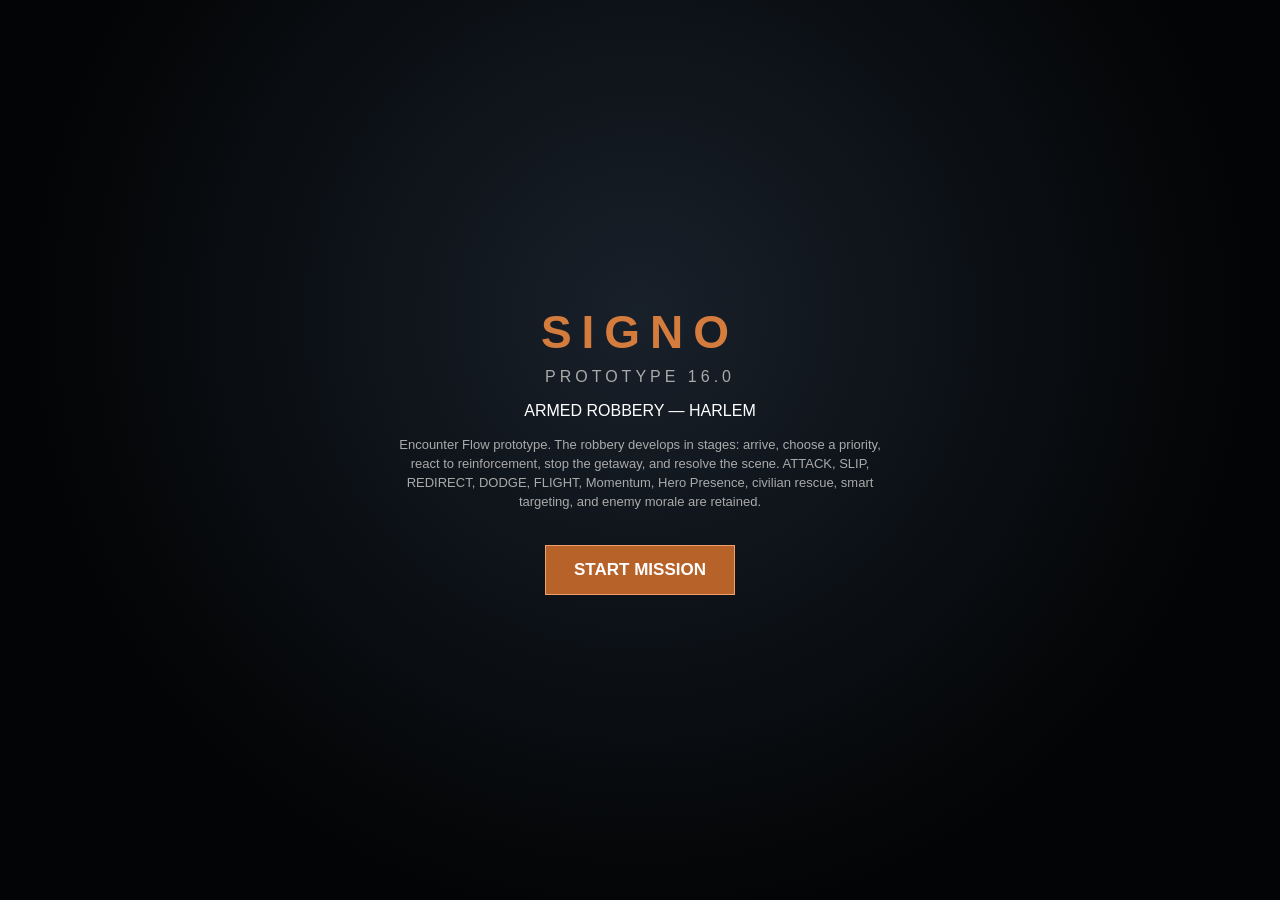
==== dev/index.html @ 4553e557 "deploy: d6976f2e3f8a1c57e65571cb1a9ae5a4ad75d889" ====
<!doctype html>
<html>
<head>
<meta charset="utf-8">
<meta name="viewport" content="width=device-width,initial-scale=1,minimum-scale=1,maximum-scale=1,user-scalable=no,viewport-fit=cover">
<meta name="theme-color" content="#05070a">
<meta name="apple-mobile-web-app-capable" content="yes">
<meta name="apple-mobile-web-app-status-bar-style" content="black-translucent">
<meta name="apple-mobile-web-app-title" content="Signo">
<title>SIGNO — Prototype 16.0</title>
<style>
html,body{margin:0;width:100%;height:100%;min-height:100dvh;overflow:hidden;background:#05070a;color:#fff;font-family:Arial,sans-serif;touch-action:none;-webkit-user-select:none;user-select:none;-webkit-touch-callout:none}
canvas{display:block;width:100%;height:100%}
#hud{position:fixed;inset:0;pointer-events:none}
.top{position:absolute;left:calc(18px + env(safe-area-inset-left));top:calc(14px + env(safe-area-inset-top));width:230px}
.name{font-size:23px;font-weight:900;letter-spacing:3px}
.bar{height:9px;background:#20242a;margin-top:7px;border:1px solid #555}.fill{height:100%}.hp{background:#eee}.en{background:#28a9e8}
.mission{position:absolute;right:calc(18px + env(safe-area-inset-right));top:calc(14px + env(safe-area-inset-top));width:250px;background:#080b0fdd;border:1px solid #555;padding:10px;border-radius:8px;font-size:12px}
.mission b{color:#f0b92f}
.btn{position:absolute;border-radius:50%;border:2px solid #aaa8;background:#15191fdf;color:white;font-weight:800;pointer-events:auto;touch-action:manipulation}
.btn:active{transform:scale(.94)}
#atk{right:calc(25px + env(safe-area-inset-right));bottom:calc(25px + env(safe-area-inset-bottom));width:78px;height:78px}
#flight{right:calc(110px + env(safe-area-inset-right));bottom:calc(100px + env(safe-area-inset-bottom));width:62px;height:62px;border-color:#e4ad24;color:#ffc942}
#redirect{right:calc(180px + env(safe-area-inset-right));bottom:calc(25px + env(safe-area-inset-bottom));width:62px;height:62px;border-color:#a348d2;color:#d784ff}
#slip{right:calc(250px + env(safe-area-inset-right));bottom:calc(92px + env(safe-area-inset-bottom));width:62px;height:62px;border-color:#28a9e8;color:#56c8ff}
#dodge{right:calc(95px + env(safe-area-inset-right));bottom:calc(22px + env(safe-area-inset-bottom));width:48px;height:48px;border-color:#5dac69;color:#8cff9a;font-size:10px}
#stick{position:absolute;left:calc(30px + env(safe-area-inset-left));bottom:calc(28px + env(safe-area-inset-bottom));width:112px;height:112px;border:2px solid #7778;border-radius:50%;pointer-events:auto}
#nub{position:absolute;left:37px;top:37px;width:38px;height:38px;background:#ddd8;border-radius:50%}
#objective,#state,#momentum,#presence,#alert{position:absolute;left:50%;transform:translateX(-50%);font-weight:800;text-shadow:0 2px 4px #000}
#state{top:calc(18px + env(safe-area-inset-top));font-size:10px;color:#aaa;letter-spacing:2px}
#objective{top:calc(46px + env(safe-area-inset-top));font-size:11px;color:#f0b92f}
#momentum{display:none;top:calc(67px + env(safe-area-inset-top));font-size:10px;color:#7dff8a}
#presence{display:none;top:calc(84px + env(safe-area-inset-top));font-size:9px;color:#56c8ff}
#alert{display:none;top:27%;padding:7px 11px;background:#090c10dd;border:1px solid #666;border-radius:6px;font-size:12px}
#start{position:fixed;inset:0;z-index:5;display:flex;align-items:center;justify-content:center;background:radial-gradient(circle at 50% 35%,#18202a,#030405 70%);padding-bottom:env(safe-area-inset-bottom)}
.card{text-align:center;max-width:560px;padding:30px;box-sizing:border-box}.logo{font-size:46px;letter-spacing:10px;color:#d47b3e;font-weight:900}.sub{letter-spacing:4px;color:#aaa;margin:9px}.small{color:#aaa;font-size:13px;line-height:1.45}.startbtn{margin-top:20px;background:#b76229;color:#fff;border:1px solid #f0a06a;padding:14px 28px;font-size:17px;font-weight:900}
#rotate{display:none;position:fixed;inset:0;z-index:20;background:#05070af2;align-items:center;justify-content:center;text-align:center;padding:30px}
@media(orientation:portrait){#rotate{display:flex}}
</style>
</head>
<body>
<canvas id="g"></canvas>
<div id="hud">
  <div class="top"><div class="name">SIGNO</div><div class="bar"><div id="hp" class="fill hp" style="width:100%"></div></div><div class="bar"><div id="energy" class="fill en" style="width:100%"></div></div></div>
  <div class="mission"><b>ARMED ROBBERY — HARLEM</b><br><span id="phaseLine">Arrival</span><br><br>Threats stopped: <span id="kills">0</span>/3<br>Civilians safe: <span id="civs">0</span>/6<br>Runner: <span id="runnerStatus">AT SCENE</span></div>
  <div id="state">ENCOUNTER: ARRIVAL</div><div id="objective">OBJECTIVE: ASSESS THE SCENE</div><div id="momentum"></div><div id="presence"></div><div id="alert"></div>
  <div id="stick"><div id="nub"></div></div>
  <button id="slip" class="btn">SLIP</button><button id="redirect" class="btn">REDIRECT</button><button id="flight" class="btn">FLIGHT</button><button id="dodge" class="btn">DODGE</button><button id="atk" class="btn">ATTACK</button>
</div>
<div id="rotate"><div><h2>LANDSCAPE REQUIRED</h2><p>Rotate your iPhone sideways to play Signo.</p></div></div>
<div id="start"><div class="card"><div class="logo">SIGNO</div><div class="sub">PROTOTYPE 16.0</div><p>ARMED ROBBERY — HARLEM</p><p class="small">Encounter Flow prototype. The robbery develops in stages: arrive, choose a priority, react to reinforcement, stop the getaway, and resolve the scene. ATTACK, SLIP, REDIRECT, DODGE, FLIGHT, Momentum, Hero Presence, civilian rescue, smart targeting, and enemy morale are retained.</p><button class="startbtn" onclick="startGame()">START MISSION</button></div></div>
<script>
const c=document.getElementById('g'),ctx=c.getContext('2d');let W,H,last=performance.now();
function resize(){const vv=window.visualViewport,vw=vv?vv.width:innerWidth,vh=vv?vv.height:innerHeight,d=Math.max(1,Math.min(3,devicePixelRatio||1));c.width=Math.round(vw*d);c.height=Math.round(vh*d);c.style.width=vw+'px';c.style.height=vh+'px';ctx.setTransform(d,0,0,d,0,0);W=vw;H=vh}
addEventListener('resize',resize);addEventListener('orientationchange',()=>setTimeout(resize,120));resize();
document.addEventListener('gesturestart',e=>e.preventDefault(),{passive:false});document.addEventListener('dblclick',e=>e.preventDefault(),{passive:false});document.addEventListener('contextmenu',e=>e.preventDefault());

let running=false,energy=100,hp=100,kills=0,civsSaved=0,civsLost=0,score=0,phase='ARRIVAL',phaseT=0,flight=0,redirect=0,dodge=0,dodgeCd=0,combo=0,comboT=0,momentum=0,presence=0,alertT=0,shake=0,pulse=0,reinforcementSpawned=false,escapeStarted=false,runnerEscaped=false,damageTaken=0,perfects=0,controlStrikes=0,rescuesPressure=0,moraleBreaks=0;
let p={x:0,y:0,r:21},joy={x:0,y:0},enemies=[],civilians=[],texts=[];
const E=(t,x,y,h)=>({t,x,y,h,max:h,slip:0,recover:0,morale:100,telegraph:0,windup:0,fireCd:1.1,atkCd:.8,escapeHold:0,broken:false});

function reset(){energy=100;hp=100;kills=0;civsSaved=0;civsLost=0;score=0;phase='ARRIVAL';phaseT=0;flight=0;redirect=0;dodge=0;dodgeCd=0;combo=0;comboT=0;momentum=0;presence=0;alertT=0;shake=0;pulse=0;reinforcementSpawned=false;escapeStarted=false;runnerEscaped=false;damageTaken=0;perfects=0;controlStrikes=0;rescuesPressure=0;moraleBreaks=0;p.x=W*.5;p.y=H*.78;enemies=[E('GUNMAN',W*.48,H*.29,3),E('RUNNER',W*.72,H*.48,2)];civilians=[.16,.24,.31,.70,.79,.87].map((a,i)=>({x:W*a,y:H*(.30+(i%3)*.12),state:'DANGER',rescue:0,h:2,panic:10,evacX:a<.5?W*.06:W*.94}));texts=[];updateHud()}
function startGame(){document.getElementById('start').style.display='none';reset();running=true}
function showAlert(s,t=.9){const a=document.getElementById('alert');a.textContent=s;a.style.display='block';alertT=t}
function gainMomentum(v){momentum=Math.min(100,momentum+v);if(momentum>=100){momentum=0;energy=Math.min(100,energy+18);hp=Math.min(100,hp+6);score+=200;showAlert('HERO MOMENTUM +200')}}
function gainPresence(v){presence=Math.min(100,presence+v)}
function breakMorale(e,v){if(!e||e.h<=0)return;e.morale=Math.max(0,e.morale-v);if(e.morale<=0&&!e.broken){e.broken=true;moraleBreaks++;e.recover=1.2;e.telegraph=e.windup=0;score+=75;gainMomentum(12);texts.push({x:e.x,y:e.y-32,s:'SHAKEN +75',t:1})}}
function nearest(){let n=null,b=1e9;for(const e of enemies){if(e.h<=0)continue;let d=Math.hypot(e.x-p.x,e.y-p.y),q=d;if(e.t==='RUNNER'&&escapeStarted)q-=170;if(e.telegraph>0||e.windup>0)q-=100;if(civilians.some(v=>v.state==='DANGER'&&Math.hypot(v.x-e.x,v.y-e.y)<150))q-=120;if(q<b){b=q;n=e}}return[n,n?Math.hypot(n.x-p.x,n.y-p.y):1e9]}
function spend(n){if(energy<n)return false;energy-=n;return true}
function takedown(e){kills++;score+=150;gainMomentum(22);gainPresence(16);for(const o of enemies)if(o!==e&&o.h>0&&Math.hypot(o.x-e.x,o.y-e.y)<200)breakMorale(o,22);texts.push({x:e.x,y:e.y-28,s:'THREAT STOPPED +150',t:1})}
function attack(){let[e,d]=nearest();if(!e||d>(flight?165:125))return;if(flight&&!spend(4))return;combo=comboT>0?Math.min(3,combo+1):1;comboT=.85;let was=e.slip>0,dmg=combo===3?2:1;if(was){dmg++;e.slip=0;e.recover=.45;controlStrikes++;score+=85;gainMomentum(16);gainPresence(18);breakMorale(e,35)}e.h-=dmg;score+=45*combo;pulse=.18;shake=combo===3?7:3;texts.push({x:e.x,y:e.y-22,s:was?'CONTROL STRIKE -'+dmg:'-'+dmg,t:.75});if(e.h<=0)takedown(e)}
function slip(){let[e,d]=nearest();if(!e||d>235||!spend(12))return;let interrupted=e.telegraph>0||e.windup>0;e.telegraph=e.windup=0;e.recover=.4;e.slip=e.t==='RUNNER'?3:1.8;if(interrupted){score+=40;texts.push({x:e.x,y:e.y-24,s:'CONTROL +40',t:.8})}else texts.push({x:e.x,y:e.y-24,s:'SLIPPED',t:.7})}
function redir(){if(spend(16))redirect=.8}
function dodgeFn(){if(dodgeCd<=0&&!flight){dodge=.28;dodgeCd=.8;let m=Math.hypot(joy.x,joy.y)||1,active=Math.abs(joy.x)+Math.abs(joy.y)>.15,dx=active?joy.x/m:0,dy=active?joy.y/m:1;p.x+=dx*48;p.y+=dy*48}}
function flightFn(){if(flight){flight=0;return}if(spend(8))flight=1}
[['atk',attack],['slip',slip],['redirect',redir],['dodge',dodgeFn],['flight',flightFn]].forEach([(id,f)=>{document.getElementById(id).onpointerdown=e=>{e.preventDefault();f()}});
const stick=document.getElementById('stick'),nub=document.getElementById('nub');let sid=null;
function jset(e){let r=stick.getBoundingClientRect(),dx=e.clientX-(r.left+r.width/2),dy=e.clientY-(r.top+r.height/2),m=Math.hypot(dx,dy),lim=42;if(m>lim){dx*=lim/m;dy*=lim/m}joy.x=dx/lim;joy.y=dy/lim;nub.style.transform=`translate(${dx}px,${dy}px)`}
stick.onpointerdown=e=>{sid=e.pointerId;stick.setPointerCapture(sid);jset(e)};stick.onpointermove=e=>{if(e.pointerId===sid)jset(e)};stick.onpointerup=()=>{sid=null;joy.x=joy.y=0;nub.style.transform=''};

function setPhase(v){if(phase===v)return;phase=v;phaseT=0;showAlert(({ACTIVE_ROBBERY:'ACTIVE ROBBERY',REINFORCEMENTS:'REINFORCEMENTS',ESCAPE_ATTEMPT:'ESCAPE ATTEMPT',RESOLUTION:'RESOLUTION'})[v]||v,1.1)}
function spawnBrawler(){if(reinforcementSpawned)return;reinforcementSpawned=true;enemies.push(E('BRAWLER',W*.18,H*.25,3));setPhase('REINFORCEMENTS')}
function encounter(dt){phaseT+=dt;if(phase==='ARRIVAL'&&phaseT>2)setPhase('ACTIVE_ROBBERY');if(phase==='ACTIVE_ROBBERY&&!reinforcementSpawned&&(kills>0||civsSaved>=2||phaseT>7))spawnBrawler();if(reinforcementSpawned&&!escapeStarted&&(kills>=1||civsSaved>=3||phaseT>5)){escapeStarted=true;setPhase('ESCAPE_ATTEMPT');showAlert('RUNNER MOVING TO GETAWAY',1.2)}const r=enemies.find(e=>e.t==='RUNNER'&&e.h>0);if(escapeStarted&&(!r||r.h<=0)&&enemies.some(e=>e.h>0))setPhase('RESOLUTION');if(enemies.length&&enemies.every(e=>e.h<=0))finish(true)}
function updateHud(){document.getElementById('hp').style.width=Math.max(0,hp)+'%';document.getElementById('energy').style.width=Math.max(0,energy)+'%';document.getElementById('kills').textContent=kills;document.getElementById('civs').textContent=civsSaved;document.getElementById('state').textContent='ENCOUNTER: '+phase.replace('_',' ');document.getElementById('phaseLine').textContent={ARRIVAL:'Signo arriving on scene',ACTIVE_ROBBERY:'Gunman threatening civilians',REINFORCEMENTS:'Brawler reinforcement entered',ESCAPE_ATTEMPT:'Getaway attempt in progress',RESOLUTION:'Resolve remaining threats'}[phase];let r=enemies.find(e=>e.t==='RUNNER');document.getElementById('runnerStatus').textContent=!r||r.h<=0?'STOPPED':runnerEscaped?'ESCAPED':escapeStarted?'ESCAPING':'AT SCENE';let obj='ASSESS THE SCENE';if(phase==='ACTIVE_ROBBERY')obj='PROTECT CIVILIANS / STOP GUNMAN';if(phase==='REINFORCEMENTS')obj='CONTROL THE ESCALATION';if(phase==='ESCAPE_ATTEMPT')obj='INTERCEPT RUNNER';if(phase==='RESOLUTION')obj='RESOLVE REMAINING THREATS';document.getElementById('objective').textContent='OBJECTIVE: '+obj;const m=document.getElementById('momentum');m.style.display=momentum>0?'block':'none';m.textContent='MOMENTUM '+Math.round(momentum)+'%';const pr=document.getElementById('presence');pr.style.display=presence>=35?'block':'none';pr.textContent=presence>=75?'HERO PRESENCE: DOMINANT':'HERO PRESENCE'}
function finish(win){running=false;const rating=score>=1600?'S':score>=1150?'A':score>=700?'B':'C';document.getElementById('start').style.display='flex';document.querySelector('.card').innerHTML=win?`<div class="logo">MISSION COMPLETE</div><div class="sub">HERO RATING</div><p style="font-size:42px;color:#f0b92f">${rating}</p><p>Score: ${score}</p><p class="small">Civilians safe: ${civsSaved}/6 • Lost: ${civsLost}<br>Perfect redirects: ${perfects} • Control strikes: ${controlStrikes}<br>Morale breaks: ${moraleBreaks} • Pressure rescues: ${rescuesPressure}<br>Damage taken: ${damageTaken} • Reserve: ${Math.round(energy)}%</p><button class="startbtn" onclick="startGame()">REPLAY</button>`:`<div class="logo">MISSION FAILED</div><p>${runnerEscaped?'The runner reached the getaway vehicle.':'Signo was overwhelmed.'}</p><button class="startbtn" onclick="startGame()">RETRY</button>`}

function update(dt){
  encounter(dt);comboT=Math.max(0,comboT-dt);redirect=Math.max(0,redirect-dt);dodge=Math.max(0,dodge-dt);dodgeCd=Math.max(0,dodgeCd-dt);pulse=Math.max(0,pulse-dt);alertT=Math.max(0,alertT-dt);if(alertT<=0)document.getElementById('alert').style.display='none';presence=Math.max(0,presence-dt*2.5);momentum=Math.max(0,momentum-dt*2);
  let speed=190*(flight?1.55:1);p.x+=joy.x*speed*dt;p.y+=joy.y*speed*dt;p.x=Math.max(20,Math.min(W-20,p.x));p.y=Math.max(H*.18,Math.min(H-20,p.y));if(flight){energy-=10*dt;if(energy<=0){energy=0;flight=0}}else energy=Math.min(100,energy+7*dt);
  for(const civ of civilians){if(civ.state==='SAFE'){civ.x+=Math.sign(civ.evacX-civ.x)*30*dt;continue}if(civ.state!=='DANGER')continue;let ne=null,nd=9999;for(const e of enemies)if(e.h>0){let d=Math.hypot(civ.x-e.x,civ.y-e.y);if(d<nd){nd=d;ne=e}}let hd=Math.hypot(civ.x-p.x,civ.y-p.y);civ.panic=Math.max(0,Math.min(100,civ.panic+(nd<145?22:-8)*dt-(hd<105?(28+presence*.12)*dt:0));if(civ.panic>65&&ne){let dx=civ.x-ne.x,dy=civ.y-ne.y,m=Math.hypot(dx,dy)||1;civ.x+=dx/m*15*dt;civ.y+=dy/m*15*dt}if(hd<82){civ.rescue+=dt*(civ.panic>65?.65:1);if(civ.rescue>=.65){let pressure=enemies.some(e=>e.h>0&&!e.slip&&Math.hypot(civ.x-e.x,civ.y-e.y)<155);civ.state='SAFE';civsSaved++;score+=120;gainMomentum(12);gainPresence(14);if(pressure){rescuesPressure++;score+=80;gainMomentum(10);showAlert('RESCUE UNDER PRESSURE +80')}}}else civ.rescue=Math.max(0,civ.rescue-dt*.8)}
  for(const e of enemies){if(e.h<=0)continue;e.recover=Math.max(0,e.recover-dt);if(e.broken){e.morale=Math.min(100,e.morale+18*dt);if(e.morale>=45)e.broken=false}if(presence>=75&&!e.broken&&Math.hypot(e.x-p.x,e.y-p.y)<190)breakMorale(e,3*dt);let dx=p.x-e.x,dy=p.y-e.y,d=Math.hypot(dx,dy)||1;if(e.slip>0){e.slip-=dt;continue}if(e.t==='RUNNER'){if(escapeStarted){let gx=W*.50,gy=H*.195,rx=gx-e.x,ry=gy-e.y,rm=Math.hypot(rx,ry)||1;e.x+=rx/rm*44*dt;e.y+=ry/rm*44*dt;if(Math.hypot(rx,ry)<28){e.escapeHold+=dt;if(e.escapeHold>1.5){runnerEscaped=true;finish(false);return}}}else if(d<145){e.x-=dx/d*18*dt;e.y-=dy/d*18*dt}}else if(e.t==='BRAWLER'){e.x+=dx/d*42*dt;e.y+=dy/d*42*dt;e.atkCd=Math.max(0,e.atkCd-dt);if(e.windup>0){e.windup-=dt;if(e.windup<=0&&Math.hypot(p.x-e.x,p.y-e.y)<86){if(redirect>0){let perfect=redirect>.48;e.h--;score+=perfect?105:45;if(perfect){perfects++;gainMomentum(18);gainPresence(20);breakMorale(e,40)}if(e.h<=0)takedown(e)}else if(dodge<=0){hp-=8;damageTaken+=8;shake=6}else{score+=20;gainMomentum(10)}e.atkCd=1.1}}else if(e.recover<=0&&d<74&&e.atkCd<=0)e.windup=.42}else if(e.t==='GUNMAN'){if(e.broken){e.x-=dx/d*38*dt;e.y-=dy/d*38*dt}else{if(d<155){e.x-=dx/d*34*dt;e.y-=dy/d*34*dt}else if(d>300){e.x+=dx/d*18*dt;e.y+=dy/d*18*dt}}e.fireCd=Math.max(0,e.fireCd-dt);if(e.telegraph>0){e.telegraph-=dt;if(e.telegraph<=0){if(redirect>0){let perfect=redirect>.48;e.h--;score+=perfect?115:55;if(perfect){perfects++;gainMomentum(18);gainPresence(20);breakMorale(e,40)}if(e.h<=0)takedown(e)}else if(dodge<=0){hp-=5;damageTaken+=5;shake=4}else{score+=20;gainMomentum(10)}e.fireCd=1.35}}else if(e.recover<=0&&d<330&&e.fireCd<=0)e.telegraph=.55}e.x=Math.max(28,Math.min(W-28,e.x));e.y=Math.max(H*.18+18,Math.min(H-28,e.y));if(e.t==='GUNMAN'&&!e.slip&&e.recover<=0){for(const civ of civilians){if(civ.state==='DANGER'&&Math.hypot(civ.x-e.x,civ.y-e.y)<145&&Math.random()<dt*.12){civ.h--;if(civ.h<=0){civ.state='LOST';civsLost++;score=Math.max(0,score-150)}}}}}if(hp<=0){finish(false);return}texts.forEach(t=>{t.t-=dt;t.y-=18*dt});texts=texts.filter(t=>t.t>0);updateHud()}
function drawCity(){ctx.fillStyle='#0b1118';ctx.fillRect(0,0,W,H);ctx.fillStyle='#171d24';for(let i=0;i<10;i++)ctx.fillRect(i*W/10,0,W/10-5,120+(i%4)*35);ctx.fillStyle='#242a30';ctx.beginPath();ctx.moveTo(W*.18,H);ctx.lineTo(W*.39,H*.18);ctx.lineTo(W*.61,H*.18);ctx.lineTo(W*.82,H);ctx.fill();ctx.strokeStyle='#ffffff22';ctx.setLineDash([22,22]);ctx.beginPath();ctx.moveTo(W/2,H*.2);ctx.lineTo(W/2,H);ctx.stroke();ctx.setLineDash([]);ctx.fillStyle='#343a40';ctx.fillRect(0,H*.68,W*.18,H*.32);ctx.fillRect(W*.82,H*.68,W*.18,H*.32);ctx.fillStyle='#26313a';ctx.fillRect(W*.45,H*.19,W*.10,24);ctx.fillStyle='#ddd';ctx.font='bold 8px Arial';ctx.textAlign='center';ctx.fillText('GETAWAY',W*.5,H*.19+15)}
function circle(o,col,r=15){ctx.fillStyle=col;ctx.beginPath();ctx.arc(o.x,o.y,r,0,Math.PI*2);ctx.fill()}
function render(){ctx.save();if(shake>0){ctx.translate((Math.random()-.5)*shake,(Math.random()-.5)*shake);shake*=.85}drawCity();for(const q of civilians){circle(q,q.state==='SAFE'?'#7dff8a':q.state==='LOST'?'#555':'#f1f1f1',8);if(q.state==='DANGER'){if(enemies.some(e=>e.h>0&&!e.slip&&Math.hypot(q.x-e.x,q.y-e.y)<150)){ctx.strokeStyle='#ff5a4f88';ctx.lineWidth=2;ctx.beginPath();ctx.arc(q.x,q.y,13,0,Math.PI*2);ctx.stroke()}if(q.panic>65){ctx.fillStyle='#ffcf4a';ctx.font='bold 8px Arial';ctx.textAlign='center';ctx.fillText('PANIC',q.x,q.y-18)}if(Math.hypot(q.x-p.x,q.y-p.y)<82){ctx.strokeStyle='#7dff8a';ctx.lineWidth=3;ctx.beginPath();ctx.arc(q.x,q.y,16,-Math.PI/2,-Math.PI/2+Math.PI*2*Math.min(1,q.rescue/.65));ctx.stroke()}}}let[target]=nearest();for(const e of enemies)if(e.h>0){circle(e,e.slip>0?'#28a9e8':'#b33b32',16);ctx.fillStyle='#fff';ctx.font='10px Arial';ctx.textAlign='center';ctx.fillText(e.t,e.x,e.y-24);if(e===target){ctx.strokeStyle=(e.t==='RUNNER'&&escapeStarted)||e.telegraph>0||e.windup>0?'#f0b92f':'#ffffff99';ctx.lineWidth=2;ctx.setLineDash([5,5]);ctx.beginPath();ctx.arc(e.x,e.y,27,0,Math.PI*2);ctx.stroke();ctx.setLineDash([])}if(e.slip>0){ctx.strokeStyle='#56c8ff';ctx.lineWidth=3;ctx.beginPath();ctx.arc(e.x,e.y,22,0,Math.PI*2);ctx.stroke()}if(e.broken){ctx.fillStyle='#ffcf4a';ctx.font='bold 8px Arial';ctx.fillText('SHAKEN',e.x,e.y-38)}if(e.telegraph>0){ctx.strokeStyle='#ffcf4a';ctx.lineWidth=2;ctx.beginPath();ctx.moveTo(e.x,e.y);ctx.lineTo(p.x,p.y);ctx.stroke()}if(e.windup>0){ctx.strokeStyle='#ff8c42';ctx.lineWidth=4;ctx.beginPath();ctx.arc(e.x,e.y,27,0,Math.PI*2);ctx.stroke()}ctx.fillStyle='#111';ctx.fillRect(e.x-20,e.y+21,40,4);ctx.fillStyle='#d64b3f';ctx.fillRect(e.x-20,e.y+21,40*Math.max(0,e.h/e.max),4)}if(redirect>0){ctx.strokeStyle='#b54ae8';ctx.lineWidth=5;ctx.beginPath();ctx.arc(p.x,p.y,43,0,Math.PI*2);ctx.stroke()}if(dodge>0){ctx.strokeStyle='#7dff8a88';ctx.lineWidth=5;ctx.beginPath();ctx.arc(p.x,p.y,31,0,Math.PI*2);ctx.stroke()}for(const t of texts){ctx.globalAlpha=Math.max(0,t.t);ctx.fillStyle='#ffd36b';ctx.font='bold 13px Arial';ctx.textAlign='center';ctx.fillText(t.s,t.x,t.y);ctx.globalAlpha=1}ctx.save();ctx.translate(p.x,p.y);if(flight){ctx.shadowBlur=18;ctx.shadowColor='#d17a38'}ctx.fillStyle='#0b0d10';ctx.beginPath();ctx.arc(0,-14,10,0,Math.PI*2);ctx.fill();ctx.fillRect(-11,-4,22,27);ctx.fillRect(-18,0,7,23);ctx.fillRect(11,0,7,23);ctx.fillRect(-9,22,7,19);ctx.fillRect(2,22,7,19);ctx.strokeStyle='#c56b32';ctx.lineWidth=3;ctx.beginPath();ctx.moveTo(-7,-19);ctx.lineTo(0,-9);ctx.lineTo(7,-19);ctx.moveTo(-8,0);ctx.lineTo(0,10);ctx.lineTo(8,0);ctx.stroke();ctx.fillStyle='#fff';ctx.fillRect(-7,-17,5,2);ctx.fillRect(2,-17,5,2);if(pulse>0){ctx.strokeStyle='#d77b3b';ctx.lineWidth=3;ctx.beginPath();ctx.arc(0,7,30+pulse*80,0,Math.PI*2);ctx.stroke()}ctx.restore();ctx.restore()}
function loop(t){const dt=Math.min(.033,(t-last)/1000);last=t;if(running)update(dt);render();requestAnimationFrame(loop)}requestAnimationFrame(loop);
</script>
</body>
</html>
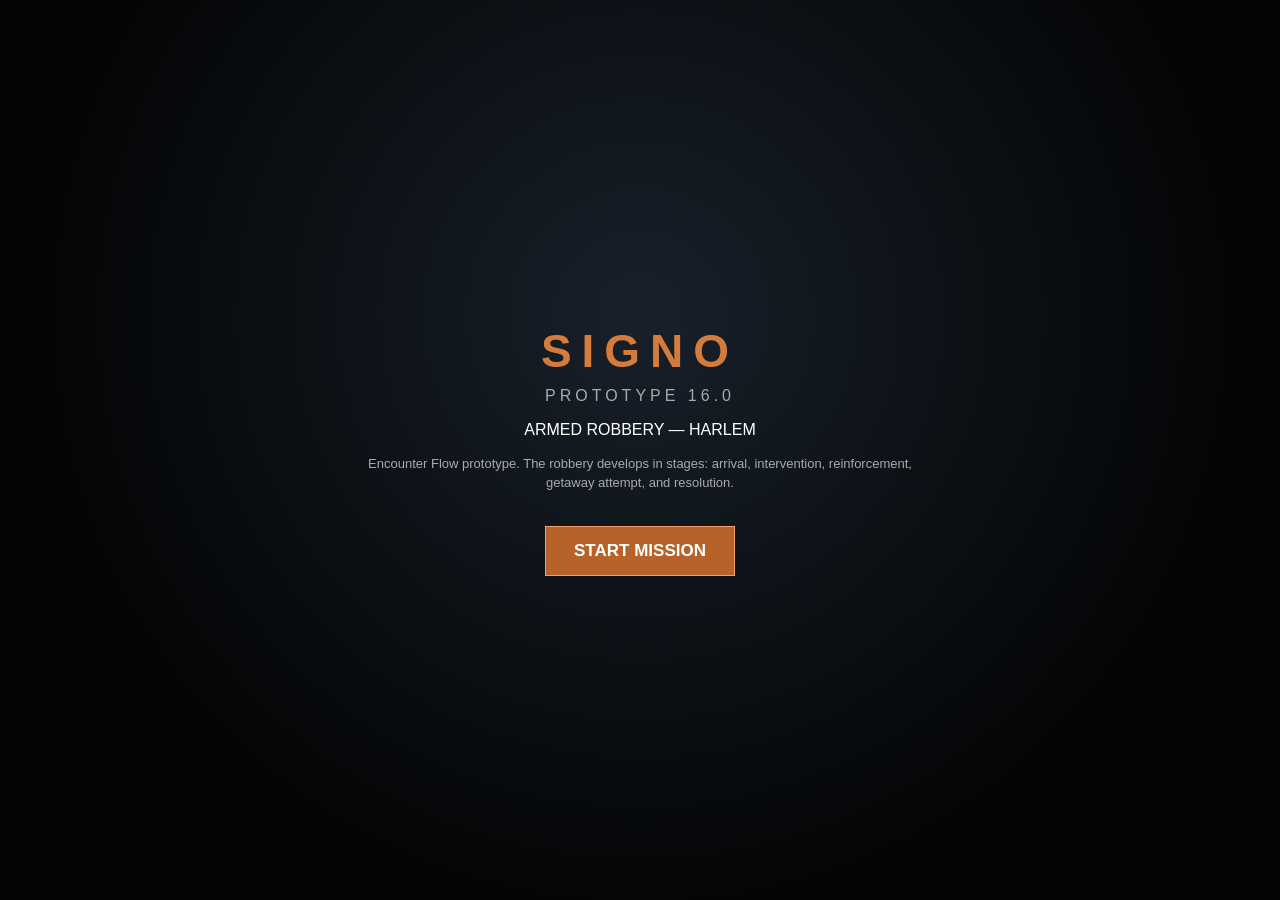
==== commit f9e1fa22: "deploy: 40f92d2af5f02e6cf96cb5d950cb52293607a744" ====
--- a/dev/index.html
+++ b/dev/index.html
@@ -1,98 +1,3 @@
-<!doctype html>
-<html>
-<head>
-<meta charset="utf-8">
-<meta name="viewport" content="width=device-width,initial-scale=1,minimum-scale=1,maximum-scale=1,user-scalable=no,viewport-fit=cover">
-<meta name="theme-color" content="#05070a">
-<meta name="apple-mobile-web-app-capable" content="yes">
-<meta name="apple-mobile-web-app-status-bar-style" content="black-translucent">
-<meta name="apple-mobile-web-app-title" content="Signo">
-<title>SIGNO — Prototype 16.0</title>
-<style>
-html,body{margin:0;width:100%;height:100%;min-height:100dvh;overflow:hidden;background:#05070a;color:#fff;font-family:Arial,sans-serif;touch-action:none;-webkit-user-select:none;user-select:none;-webkit-touch-callout:none}
-canvas{display:block;width:100%;height:100%}
-#hud{position:fixed;inset:0;pointer-events:none}
-.top{position:absolute;left:calc(18px + env(safe-area-inset-left));top:calc(14px + env(safe-area-inset-top));width:230px}
-.name{font-size:23px;font-weight:900;letter-spacing:3px}
-.bar{height:9px;background:#20242a;margin-top:7px;border:1px solid #555}.fill{height:100%}.hp{background:#eee}.en{background:#28a9e8}
-.mission{position:absolute;right:calc(18px + env(safe-area-inset-right));top:calc(14px + env(safe-area-inset-top));width:250px;background:#080b0fdd;border:1px solid #555;padding:10px;border-radius:8px;font-size:12px}
-.mission b{color:#f0b92f}
-.btn{position:absolute;border-radius:50%;border:2px solid #aaa8;background:#15191fdf;color:white;font-weight:800;pointer-events:auto;touch-action:manipulation}
-.btn:active{transform:scale(.94)}
-#atk{right:calc(25px + env(safe-area-inset-right));bottom:calc(25px + env(safe-area-inset-bottom));width:78px;height:78px}
-#flight{right:calc(110px + env(safe-area-inset-right));bottom:calc(100px + env(safe-area-inset-bottom));width:62px;height:62px;border-color:#e4ad24;color:#ffc942}
-#redirect{right:calc(180px + env(safe-area-inset-right));bottom:calc(25px + env(safe-area-inset-bottom));width:62px;height:62px;border-color:#a348d2;color:#d784ff}
-#slip{right:calc(250px + env(safe-area-inset-right));bottom:calc(92px + env(safe-area-inset-bottom));width:62px;height:62px;border-color:#28a9e8;color:#56c8ff}
-#dodge{right:calc(95px + env(safe-area-inset-right));bottom:calc(22px + env(safe-area-inset-bottom));width:48px;height:48px;border-color:#5dac69;color:#8cff9a;font-size:10px}
-#stick{position:absolute;left:calc(30px + env(safe-area-inset-left));bottom:calc(28px + env(safe-area-inset-bottom));width:112px;height:112px;border:2px solid #7778;border-radius:50%;pointer-events:auto}
-#nub{position:absolute;left:37px;top:37px;width:38px;height:38px;background:#ddd8;border-radius:50%}
-#objective,#state,#momentum,#presence,#alert{position:absolute;left:50%;transform:translateX(-50%);font-weight:800;text-shadow:0 2px 4px #000}
-#state{top:calc(18px + env(safe-area-inset-top));font-size:10px;color:#aaa;letter-spacing:2px}
-#objective{top:calc(46px + env(safe-area-inset-top));font-size:11px;color:#f0b92f}
-#momentum{display:none;top:calc(67px + env(safe-area-inset-top));font-size:10px;color:#7dff8a}
-#presence{display:none;top:calc(84px + env(safe-area-inset-top));font-size:9px;color:#56c8ff}
-#alert{display:none;top:27%;padding:7px 11px;background:#090c10dd;border:1px solid #666;border-radius:6px;font-size:12px}
-#start{position:fixed;inset:0;z-index:5;display:flex;align-items:center;justify-content:center;background:radial-gradient(circle at 50% 35%,#18202a,#030405 70%);padding-bottom:env(safe-area-inset-bottom)}
-.card{text-align:center;max-width:560px;padding:30px;box-sizing:border-box}.logo{font-size:46px;letter-spacing:10px;color:#d47b3e;font-weight:900}.sub{letter-spacing:4px;color:#aaa;margin:9px}.small{color:#aaa;font-size:13px;line-height:1.45}.startbtn{margin-top:20px;background:#b76229;color:#fff;border:1px solid #f0a06a;padding:14px 28px;font-size:17px;font-weight:900}
-#rotate{display:none;position:fixed;inset:0;z-index:20;background:#05070af2;align-items:center;justify-content:center;text-align:center;padding:30px}
-@media(orientation:portrait){#rotate{display:flex}}
-</style>
-</head>
-<body>
-<canvas id="g"></canvas>
-<div id="hud">
-  <div class="top"><div class="name">SIGNO</div><div class="bar"><div id="hp" class="fill hp" style="width:100%"></div></div><div class="bar"><div id="energy" class="fill en" style="width:100%"></div></div></div>
-  <div class="mission"><b>ARMED ROBBERY — HARLEM</b><br><span id="phaseLine">Arrival</span><br><br>Threats stopped: <span id="kills">0</span>/3<br>Civilians safe: <span id="civs">0</span>/6<br>Runner: <span id="runnerStatus">AT SCENE</span></div>
-  <div id="state">ENCOUNTER: ARRIVAL</div><div id="objective">OBJECTIVE: ASSESS THE SCENE</div><div id="momentum"></div><div id="presence"></div><div id="alert"></div>
-  <div id="stick"><div id="nub"></div></div>
-  <button id="slip" class="btn">SLIP</button><button id="redirect" class="btn">REDIRECT</button><button id="flight" class="btn">FLIGHT</button><button id="dodge" class="btn">DODGE</button><button id="atk" class="btn">ATTACK</button>
-</div>
-<div id="rotate"><div><h2>LANDSCAPE REQUIRED</h2><p>Rotate your iPhone sideways to play Signo.</p></div></div>
-<div id="start"><div class="card"><div class="logo">SIGNO</div><div class="sub">PROTOTYPE 16.0</div><p>ARMED ROBBERY — HARLEM</p><p class="small">Encounter Flow prototype. The robbery develops in stages: arrive, choose a priority, react to reinforcement, stop the getaway, and resolve the scene. ATTACK, SLIP, REDIRECT, DODGE, FLIGHT, Momentum, Hero Presence, civilian rescue, smart targeting, and enemy morale are retained.</p><button class="startbtn" onclick="startGame()">START MISSION</button></div></div>
-<script>
-const c=document.getElementById('g'),ctx=c.getContext('2d');let W,H,last=performance.now();
-function resize(){const vv=window.visualViewport,vw=vv?vv.width:innerWidth,vh=vv?vv.height:innerHeight,d=Math.max(1,Math.min(3,devicePixelRatio||1));c.width=Math.round(vw*d);c.height=Math.round(vh*d);c.style.width=vw+'px';c.style.height=vh+'px';ctx.setTransform(d,0,0,d,0,0);W=vw;H=vh}
-addEventListener('resize',resize);addEventListener('orientationchange',()=>setTimeout(resize,120));resize();
-document.addEventListener('gesturestart',e=>e.preventDefault(),{passive:false});document.addEventListener('dblclick',e=>e.preventDefault(),{passive:false});document.addEventListener('contextmenu',e=>e.preventDefault());
-
-let running=false,energy=100,hp=100,kills=0,civsSaved=0,civsLost=0,score=0,phase='ARRIVAL',phaseT=0,flight=0,redirect=0,dodge=0,dodgeCd=0,combo=0,comboT=0,momentum=0,presence=0,alertT=0,shake=0,pulse=0,reinforcementSpawned=false,escapeStarted=false,runnerEscaped=false,damageTaken=0,perfects=0,controlStrikes=0,rescuesPressure=0,moraleBreaks=0;
-let p={x:0,y:0,r:21},joy={x:0,y:0},enemies=[],civilians=[],texts=[];
-const E=(t,x,y,h)=>({t,x,y,h,max:h,slip:0,recover:0,morale:100,telegraph:0,windup:0,fireCd:1.1,atkCd:.8,escapeHold:0,broken:false});
-
-function reset(){energy=100;hp=100;kills=0;civsSaved=0;civsLost=0;score=0;phase='ARRIVAL';phaseT=0;flight=0;redirect=0;dodge=0;dodgeCd=0;combo=0;comboT=0;momentum=0;presence=0;alertT=0;shake=0;pulse=0;reinforcementSpawned=false;escapeStarted=false;runnerEscaped=false;damageTaken=0;perfects=0;controlStrikes=0;rescuesPressure=0;moraleBreaks=0;p.x=W*.5;p.y=H*.78;enemies=[E('GUNMAN',W*.48,H*.29,3),E('RUNNER',W*.72,H*.48,2)];civilians=[.16,.24,.31,.70,.79,.87].map((a,i)=>({x:W*a,y:H*(.30+(i%3)*.12),state:'DANGER',rescue:0,h:2,panic:10,evacX:a<.5?W*.06:W*.94}));texts=[];updateHud()}
-function startGame(){document.getElementById('start').style.display='none';reset();running=true}
-function showAlert(s,t=.9){const a=document.getElementById('alert');a.textContent=s;a.style.display='block';alertT=t}
-function gainMomentum(v){momentum=Math.min(100,momentum+v);if(momentum>=100){momentum=0;energy=Math.min(100,energy+18);hp=Math.min(100,hp+6);score+=200;showAlert('HERO MOMENTUM +200')}}
-function gainPresence(v){presence=Math.min(100,presence+v)}
-function breakMorale(e,v){if(!e||e.h<=0)return;e.morale=Math.max(0,e.morale-v);if(e.morale<=0&&!e.broken){e.broken=true;moraleBreaks++;e.recover=1.2;e.telegraph=e.windup=0;score+=75;gainMomentum(12);texts.push({x:e.x,y:e.y-32,s:'SHAKEN +75',t:1})}}
-function nearest(){let n=null,b=1e9;for(const e of enemies){if(e.h<=0)continue;let d=Math.hypot(e.x-p.x,e.y-p.y),q=d;if(e.t==='RUNNER'&&escapeStarted)q-=170;if(e.telegraph>0||e.windup>0)q-=100;if(civilians.some(v=>v.state==='DANGER'&&Math.hypot(v.x-e.x,v.y-e.y)<150))q-=120;if(q<b){b=q;n=e}}return[n,n?Math.hypot(n.x-p.x,n.y-p.y):1e9]}
-function spend(n){if(energy<n)return false;energy-=n;return true}
-function takedown(e){kills++;score+=150;gainMomentum(22);gainPresence(16);for(const o of enemies)if(o!==e&&o.h>0&&Math.hypot(o.x-e.x,o.y-e.y)<200)breakMorale(o,22);texts.push({x:e.x,y:e.y-28,s:'THREAT STOPPED +150',t:1})}
-function attack(){let[e,d]=nearest();if(!e||d>(flight?165:125))return;if(flight&&!spend(4))return;combo=comboT>0?Math.min(3,combo+1):1;comboT=.85;let was=e.slip>0,dmg=combo===3?2:1;if(was){dmg++;e.slip=0;e.recover=.45;controlStrikes++;score+=85;gainMomentum(16);gainPresence(18);breakMorale(e,35)}e.h-=dmg;score+=45*combo;pulse=.18;shake=combo===3?7:3;texts.push({x:e.x,y:e.y-22,s:was?'CONTROL STRIKE -'+dmg:'-'+dmg,t:.75});if(e.h<=0)takedown(e)}
-function slip(){let[e,d]=nearest();if(!e||d>235||!spend(12))return;let interrupted=e.telegraph>0||e.windup>0;e.telegraph=e.windup=0;e.recover=.4;e.slip=e.t==='RUNNER'?3:1.8;if(interrupted){score+=40;texts.push({x:e.x,y:e.y-24,s:'CONTROL +40',t:.8})}else texts.push({x:e.x,y:e.y-24,s:'SLIPPED',t:.7})}
-function redir(){if(spend(16))redirect=.8}
-function dodgeFn(){if(dodgeCd<=0&&!flight){dodge=.28;dodgeCd=.8;let m=Math.hypot(joy.x,joy.y)||1,active=Math.abs(joy.x)+Math.abs(joy.y)>.15,dx=active?joy.x/m:0,dy=active?joy.y/m:1;p.x+=dx*48;p.y+=dy*48}}
-function flightFn(){if(flight){flight=0;return}if(spend(8))flight=1}
-[['atk',attack],['slip',slip],['redirect',redir],['dodge',dodgeFn],['flight',flightFn]].forEach([(id,f)=>{document.getElementById(id).onpointerdown=e=>{e.preventDefault();f()}});
-const stick=document.getElementById('stick'),nub=document.getElementById('nub');let sid=null;
-function jset(e){let r=stick.getBoundingClientRect(),dx=e.clientX-(r.left+r.width/2),dy=e.clientY-(r.top+r.height/2),m=Math.hypot(dx,dy),lim=42;if(m>lim){dx*=lim/m;dy*=lim/m}joy.x=dx/lim;joy.y=dy/lim;nub.style.transform=`translate(${dx}px,${dy}px)`}
-stick.onpointerdown=e=>{sid=e.pointerId;stick.setPointerCapture(sid);jset(e)};stick.onpointermove=e=>{if(e.pointerId===sid)jset(e)};stick.onpointerup=()=>{sid=null;joy.x=joy.y=0;nub.style.transform=''};
-
-function setPhase(v){if(phase===v)return;phase=v;phaseT=0;showAlert(({ACTIVE_ROBBERY:'ACTIVE ROBBERY',REINFORCEMENTS:'REINFORCEMENTS',ESCAPE_ATTEMPT:'ESCAPE ATTEMPT',RESOLUTION:'RESOLUTION'})[v]||v,1.1)}
-function spawnBrawler(){if(reinforcementSpawned)return;reinforcementSpawned=true;enemies.push(E('BRAWLER',W*.18,H*.25,3));setPhase('REINFORCEMENTS')}
-function encounter(dt){phaseT+=dt;if(phase==='ARRIVAL'&&phaseT>2)setPhase('ACTIVE_ROBBERY');if(phase==='ACTIVE_ROBBERY&&!reinforcementSpawned&&(kills>0||civsSaved>=2||phaseT>7))spawnBrawler();if(reinforcementSpawned&&!escapeStarted&&(kills>=1||civsSaved>=3||phaseT>5)){escapeStarted=true;setPhase('ESCAPE_ATTEMPT');showAlert('RUNNER MOVING TO GETAWAY',1.2)}const r=enemies.find(e=>e.t==='RUNNER'&&e.h>0);if(escapeStarted&&(!r||r.h<=0)&&enemies.some(e=>e.h>0))setPhase('RESOLUTION');if(enemies.length&&enemies.every(e=>e.h<=0))finish(true)}
-function updateHud(){document.getElementById('hp').style.width=Math.max(0,hp)+'%';document.getElementById('energy').style.width=Math.max(0,energy)+'%';document.getElementById('kills').textContent=kills;document.getElementById('civs').textContent=civsSaved;document.getElementById('state').textContent='ENCOUNTER: '+phase.replace('_',' ');document.getElementById('phaseLine').textContent={ARRIVAL:'Signo arriving on scene',ACTIVE_ROBBERY:'Gunman threatening civilians',REINFORCEMENTS:'Brawler reinforcement entered',ESCAPE_ATTEMPT:'Getaway attempt in progress',RESOLUTION:'Resolve remaining threats'}[phase];let r=enemies.find(e=>e.t==='RUNNER');document.getElementById('runnerStatus').textContent=!r||r.h<=0?'STOPPED':runnerEscaped?'ESCAPED':escapeStarted?'ESCAPING':'AT SCENE';let obj='ASSESS THE SCENE';if(phase==='ACTIVE_ROBBERY')obj='PROTECT CIVILIANS / STOP GUNMAN';if(phase==='REINFORCEMENTS')obj='CONTROL THE ESCALATION';if(phase==='ESCAPE_ATTEMPT')obj='INTERCEPT RUNNER';if(phase==='RESOLUTION')obj='RESOLVE REMAINING THREATS';document.getElementById('objective').textContent='OBJECTIVE: '+obj;const m=document.getElementById('momentum');m.style.display=momentum>0?'block':'none';m.textContent='MOMENTUM '+Math.round(momentum)+'%';const pr=document.getElementById('presence');pr.style.display=presence>=35?'block':'none';pr.textContent=presence>=75?'HERO PRESENCE: DOMINANT':'HERO PRESENCE'}
-function finish(win){running=false;const rating=score>=1600?'S':score>=1150?'A':score>=700?'B':'C';document.getElementById('start').style.display='flex';document.querySelector('.card').innerHTML=win?`<div class="logo">MISSION COMPLETE</div><div class="sub">HERO RATING</div><p style="font-size:42px;color:#f0b92f">${rating}</p><p>Score: ${score}</p><p class="small">Civilians safe: ${civsSaved}/6 • Lost: ${civsLost}<br>Perfect redirects: ${perfects} • Control strikes: ${controlStrikes}<br>Morale breaks: ${moraleBreaks} • Pressure rescues: ${rescuesPressure}<br>Damage taken: ${damageTaken} • Reserve: ${Math.round(energy)}%</p><button class="startbtn" onclick="startGame()">REPLAY</button>`:`<div class="logo">MISSION FAILED</div><p>${runnerEscaped?'The runner reached the getaway vehicle.':'Signo was overwhelmed.'}</p><button class="startbtn" onclick="startGame()">RETRY</button>`}
-
-function update(dt){
-  encounter(dt);comboT=Math.max(0,comboT-dt);redirect=Math.max(0,redirect-dt);dodge=Math.max(0,dodge-dt);dodgeCd=Math.max(0,dodgeCd-dt);pulse=Math.max(0,pulse-dt);alertT=Math.max(0,alertT-dt);if(alertT<=0)document.getElementById('alert').style.display='none';presence=Math.max(0,presence-dt*2.5);momentum=Math.max(0,momentum-dt*2);
-  let speed=190*(flight?1.55:1);p.x+=joy.x*speed*dt;p.y+=joy.y*speed*dt;p.x=Math.max(20,Math.min(W-20,p.x));p.y=Math.max(H*.18,Math.min(H-20,p.y));if(flight){energy-=10*dt;if(energy<=0){energy=0;flight=0}}else energy=Math.min(100,energy+7*dt);
-  for(const civ of civilians){if(civ.state==='SAFE'){civ.x+=Math.sign(civ.evacX-civ.x)*30*dt;continue}if(civ.state!=='DANGER')continue;let ne=null,nd=9999;for(const e of enemies)if(e.h>0){let d=Math.hypot(civ.x-e.x,civ.y-e.y);if(d<nd){nd=d;ne=e}}let hd=Math.hypot(civ.x-p.x,civ.y-p.y);civ.panic=Math.max(0,Math.min(100,civ.panic+(nd<145?22:-8)*dt-(hd<105?(28+presence*.12)*dt:0));if(civ.panic>65&&ne){let dx=civ.x-ne.x,dy=civ.y-ne.y,m=Math.hypot(dx,dy)||1;civ.x+=dx/m*15*dt;civ.y+=dy/m*15*dt}if(hd<82){civ.rescue+=dt*(civ.panic>65?.65:1);if(civ.rescue>=.65){let pressure=enemies.some(e=>e.h>0&&!e.slip&&Math.hypot(civ.x-e.x,civ.y-e.y)<155);civ.state='SAFE';civsSaved++;score+=120;gainMomentum(12);gainPresence(14);if(pressure){rescuesPressure++;score+=80;gainMomentum(10);showAlert('RESCUE UNDER PRESSURE +80')}}}else civ.rescue=Math.max(0,civ.rescue-dt*.8)}
-  for(const e of enemies){if(e.h<=0)continue;e.recover=Math.max(0,e.recover-dt);if(e.broken){e.morale=Math.min(100,e.morale+18*dt);if(e.morale>=45)e.broken=false}if(presence>=75&&!e.broken&&Math.hypot(e.x-p.x,e.y-p.y)<190)breakMorale(e,3*dt);let dx=p.x-e.x,dy=p.y-e.y,d=Math.hypot(dx,dy)||1;if(e.slip>0){e.slip-=dt;continue}if(e.t==='RUNNER'){if(escapeStarted){let gx=W*.50,gy=H*.195,rx=gx-e.x,ry=gy-e.y,rm=Math.hypot(rx,ry)||1;e.x+=rx/rm*44*dt;e.y+=ry/rm*44*dt;if(Math.hypot(rx,ry)<28){e.escapeHold+=dt;if(e.escapeHold>1.5){runnerEscaped=true;finish(false);return}}}else if(d<145){e.x-=dx/d*18*dt;e.y-=dy/d*18*dt}}else if(e.t==='BRAWLER'){e.x+=dx/d*42*dt;e.y+=dy/d*42*dt;e.atkCd=Math.max(0,e.atkCd-dt);if(e.windup>0){e.windup-=dt;if(e.windup<=0&&Math.hypot(p.x-e.x,p.y-e.y)<86){if(redirect>0){let perfect=redirect>.48;e.h--;score+=perfect?105:45;if(perfect){perfects++;gainMomentum(18);gainPresence(20);breakMorale(e,40)}if(e.h<=0)takedown(e)}else if(dodge<=0){hp-=8;damageTaken+=8;shake=6}else{score+=20;gainMomentum(10)}e.atkCd=1.1}}else if(e.recover<=0&&d<74&&e.atkCd<=0)e.windup=.42}else if(e.t==='GUNMAN'){if(e.broken){e.x-=dx/d*38*dt;e.y-=dy/d*38*dt}else{if(d<155){e.x-=dx/d*34*dt;e.y-=dy/d*34*dt}else if(d>300){e.x+=dx/d*18*dt;e.y+=dy/d*18*dt}}e.fireCd=Math.max(0,e.fireCd-dt);if(e.telegraph>0){e.telegraph-=dt;if(e.telegraph<=0){if(redirect>0){let perfect=redirect>.48;e.h--;score+=perfect?115:55;if(perfect){perfects++;gainMomentum(18);gainPresence(20);breakMorale(e,40)}if(e.h<=0)takedown(e)}else if(dodge<=0){hp-=5;damageTaken+=5;shake=4}else{score+=20;gainMomentum(10)}e.fireCd=1.35}}else if(e.recover<=0&&d<330&&e.fireCd<=0)e.telegraph=.55}e.x=Math.max(28,Math.min(W-28,e.x));e.y=Math.max(H*.18+18,Math.min(H-28,e.y));if(e.t==='GUNMAN'&&!e.slip&&e.recover<=0){for(const civ of civilians){if(civ.state==='DANGER'&&Math.hypot(civ.x-e.x,civ.y-e.y)<145&&Math.random()<dt*.12){civ.h--;if(civ.h<=0){civ.state='LOST';civsLost++;score=Math.max(0,score-150)}}}}}if(hp<=0){finish(false);return}texts.forEach(t=>{t.t-=dt;t.y-=18*dt});texts=texts.filter(t=>t.t>0);updateHud()}
-function drawCity(){ctx.fillStyle='#0b1118';ctx.fillRect(0,0,W,H);ctx.fillStyle='#171d24';for(let i=0;i<10;i++)ctx.fillRect(i*W/10,0,W/10-5,120+(i%4)*35);ctx.fillStyle='#242a30';ctx.beginPath();ctx.moveTo(W*.18,H);ctx.lineTo(W*.39,H*.18);ctx.lineTo(W*.61,H*.18);ctx.lineTo(W*.82,H);ctx.fill();ctx.strokeStyle='#ffffff22';ctx.setLineDash([22,22]);ctx.beginPath();ctx.moveTo(W/2,H*.2);ctx.lineTo(W/2,H);ctx.stroke();ctx.setLineDash([]);ctx.fillStyle='#343a40';ctx.fillRect(0,H*.68,W*.18,H*.32);ctx.fillRect(W*.82,H*.68,W*.18,H*.32);ctx.fillStyle='#26313a';ctx.fillRect(W*.45,H*.19,W*.10,24);ctx.fillStyle='#ddd';ctx.font='bold 8px Arial';ctx.textAlign='center';ctx.fillText('GETAWAY',W*.5,H*.19+15)}
-function circle(o,col,r=15){ctx.fillStyle=col;ctx.beginPath();ctx.arc(o.x,o.y,r,0,Math.PI*2);ctx.fill()}
-function render(){ctx.save();if(shake>0){ctx.translate((Math.random()-.5)*shake,(Math.random()-.5)*shake);shake*=.85}drawCity();for(const q of civilians){circle(q,q.state==='SAFE'?'#7dff8a':q.state==='LOST'?'#555':'#f1f1f1',8);if(q.state==='DANGER'){if(enemies.some(e=>e.h>0&&!e.slip&&Math.hypot(q.x-e.x,q.y-e.y)<150)){ctx.strokeStyle='#ff5a4f88';ctx.lineWidth=2;ctx.beginPath();ctx.arc(q.x,q.y,13,0,Math.PI*2);ctx.stroke()}if(q.panic>65){ctx.fillStyle='#ffcf4a';ctx.font='bold 8px Arial';ctx.textAlign='center';ctx.fillText('PANIC',q.x,q.y-18)}if(Math.hypot(q.x-p.x,q.y-p.y)<82){ctx.strokeStyle='#7dff8a';ctx.lineWidth=3;ctx.beginPath();ctx.arc(q.x,q.y,16,-Math.PI/2,-Math.PI/2+Math.PI*2*Math.min(1,q.rescue/.65));ctx.stroke()}}}let[target]=nearest();for(const e of enemies)if(e.h>0){circle(e,e.slip>0?'#28a9e8':'#b33b32',16);ctx.fillStyle='#fff';ctx.font='10px Arial';ctx.textAlign='center';ctx.fillText(e.t,e.x,e.y-24);if(e===target){ctx.strokeStyle=(e.t==='RUNNER'&&escapeStarted)||e.telegraph>0||e.windup>0?'#f0b92f':'#ffffff99';ctx.lineWidth=2;ctx.setLineDash([5,5]);ctx.beginPath();ctx.arc(e.x,e.y,27,0,Math.PI*2);ctx.stroke();ctx.setLineDash([])}if(e.slip>0){ctx.strokeStyle='#56c8ff';ctx.lineWidth=3;ctx.beginPath();ctx.arc(e.x,e.y,22,0,Math.PI*2);ctx.stroke()}if(e.broken){ctx.fillStyle='#ffcf4a';ctx.font='bold 8px Arial';ctx.fillText('SHAKEN',e.x,e.y-38)}if(e.telegraph>0){ctx.strokeStyle='#ffcf4a';ctx.lineWidth=2;ctx.beginPath();ctx.moveTo(e.x,e.y);ctx.lineTo(p.x,p.y);ctx.stroke()}if(e.windup>0){ctx.strokeStyle='#ff8c42';ctx.lineWidth=4;ctx.beginPath();ctx.arc(e.x,e.y,27,0,Math.PI*2);ctx.stroke()}ctx.fillStyle='#111';ctx.fillRect(e.x-20,e.y+21,40,4);ctx.fillStyle='#d64b3f';ctx.fillRect(e.x-20,e.y+21,40*Math.max(0,e.h/e.max),4)}if(redirect>0){ctx.strokeStyle='#b54ae8';ctx.lineWidth=5;ctx.beginPath();ctx.arc(p.x,p.y,43,0,Math.PI*2);ctx.stroke()}if(dodge>0){ctx.strokeStyle='#7dff8a88';ctx.lineWidth=5;ctx.beginPath();ctx.arc(p.x,p.y,31,0,Math.PI*2);ctx.stroke()}for(const t of texts){ctx.globalAlpha=Math.max(0,t.t);ctx.fillStyle='#ffd36b';ctx.font='bold 13px Arial';ctx.textAlign='center';ctx.fillText(t.s,t.x,t.y);ctx.globalAlpha=1}ctx.save();ctx.translate(p.x,p.y);if(flight){ctx.shadowBlur=18;ctx.shadowColor='#d17a38'}ctx.fillStyle='#0b0d10';ctx.beginPath();ctx.arc(0,-14,10,0,Math.PI*2);ctx.fill();ctx.fillRect(-11,-4,22,27);ctx.fillRect(-18,0,7,23);ctx.fillRect(11,0,7,23);ctx.fillRect(-9,22,7,19);ctx.fillRect(2,22,7,19);ctx.strokeStyle='#c56b32';ctx.lineWidth=3;ctx.beginPath();ctx.moveTo(-7,-19);ctx.lineTo(0,-9);ctx.lineTo(7,-19);ctx.moveTo(-8,0);ctx.lineTo(0,10);ctx.lineTo(8,0);ctx.stroke();ctx.fillStyle='#fff';ctx.fillRect(-7,-17,5,2);ctx.fillRect(2,-17,5,2);if(pulse>0){ctx.strokeStyle='#d77b3b';ctx.lineWidth=3;ctx.beginPath();ctx.arc(0,7,30+pulse*80,0,Math.PI*2);ctx.stroke()}ctx.restore();ctx.restore()}
-function loop(t){const dt=Math.min(.033,(t-last)/1000);last=t;if(running)update(dt);render();requestAnimationFrame(loop)}requestAnimationFrame(loop);
-</script>
-</body>
-</html>+<!doctype html><html><head><meta charset="utf-8"><meta name="viewport" content="width=device-width,initial-scale=1,maximum-scale=1,user-scalable=no,viewport-fit=cover"><meta name="theme-color" content="#05070a"><title>SIGNO — Prototype 16.0</title><style>
+html,body{margin:0;width:100%;height:100%;overflow:hidden;background:#05070a;color:#fff;font-family:Arial,sans-serif;touch-action:none;user-select:none}canvas{width:100%;height:100%;display:block}.hud{position:fixed;inset:0;pointer-events:none}.top{position:absolute;left:18px;top:14px;width:220px}.name{font-size:23px;font-weight:900;letter-spacing:3px}.bar{height:9px;background:#20242a;margin-top:7px;border:1px solid #555}.fill{height:100%}#hp{background:#eee}#en{background:#28a9e8}.mission{position:absolute;right:18px;top:14px;width:240px;background:#080b0fdd;border:1px solid #555;padding:10px;border-radius:8px;font-size:12px}.mission b,#objective{color:#f0b92f}.btn{position:absolute;border-radius:50%;border:2px solid #aaa8;background:#15191fdf;color:#fff;font-weight:800;pointer-events:auto;touch-action:manipulation}.btn:active{transform:scale(.94)}#atk{right:25px;bottom:25px;width:78px;height:78px}#flight{right:110px;bottom:100px;width:62px;height:62px;border-color:#e4ad24;color:#ffc942}#redir{right:180px;bottom:25px;width:62px;height:62px;border-color:#a348d2;color:#d784ff}#slip{right:250px;bottom:92px;width:62px;height:62px;border-color:#28a9e8;color:#56c8ff}#dodge{right:95px;bottom:22px;width:48px;height:48px;border-color:#5dac69;color:#8cff9a;font-size:10px}#stick{position:absolute;left:30px;bottom:28px;width:112px;height:112px;border:2px solid #7778;border-radius:50%;pointer-events:auto}#nub{position:absolute;left:37px;top:37px;width:38px;height:38px;background:#ddd8;border-radius:50%}#state,#objective,#alert{position:absolute;left:50%;transform:translateX(-50%);font-weight:800;text-shadow:0 2px 4px #000}#state{top:18px;font-size:10px;color:#aaa;letter-spacing:2px}#objective{top:46px;font-size:11px}#alert{display:none;top:27%;padding:7px 11px;background:#090c10dd;border:1px solid #666;border-radius:6px;font-size:12px}#start{position:fixed;inset:0;z-index:5;display:flex;align-items:center;justify-content:center;background:radial-gradient(circle at 50% 35%,#18202a,#030405 70%)}.card{text-align:center;max-width:560px;padding:30px}.logo{font-size:46px;letter-spacing:10px;color:#d47b3e;font-weight:900}.sub{letter-spacing:4px;color:#aaa;margin:9px}.small{color:#aaa;font-size:13px;line-height:1.45}.startbtn{margin-top:20px;background:#b76229;color:#fff;border:1px solid #f0a06a;padding:14px 28px;font-size:17px;font-weight:900}#rotate{display:none;position:fixed;inset:0;z-index:20;background:#05070af2;align-items:center;justify-content:center;text-align:center}@media(orientation:portrait){#rotate{display:flex}}
+</style></head><body><canvas id="g"></canvas><div class="hud"><div class="top"><div class="name">SIGNO</div><div class="bar"><div id="hp" class="fill" style="width:100%"></div></div><div class="bar"><div id="en" class="fill" style="width:100%"></div></div></div><div class="mission"><b>ARMED ROBBERY — HARLEM</b><br><span id="phaseLine">Arrival</span><br><br>Threats stopped: <span id="kills">0</span>/3<br>Civilians safe: <span id="civs">0</span>/6<br>Runner: <span id="runner">AT SCENE</span></div><div id="state">ENCOUNTER: ARRIVAL</div><div id="objective">OBJECTIVE: ASSESS THE SCENE</div><div id="alert"></div><div id="stick"><div id="nub"></div></div><button id="slip" class="btn">SLIP</button><button id="redir" class="btn">REDIRECT</button><button id="flight" class="btn">FLIGHT</button><button id="dodge" class="btn">DODGE</button><button id="atk" class="btn">ATTACK</button></div><div id="rotate"><div><h2>LANDSCAPE REQUIRED</h2><p>Rotate your iPhone sideways to play Signo.</p></div></div><div id="start"><div class="card"><div class="logo">SIGNO</div><div class="sub">PROTOTYPE 16.0</div><p>ARMED ROBBERY — HARLEM</p><p class="small">Encounter Flow prototype. The robbery develops in stages: arrival, intervention, reinforcement, getaway attempt, and resolution.</p><button id="startBtn" class="startbtn">START MISSION</button></div></div><script src="game.js?v=1602"></script></body></html>
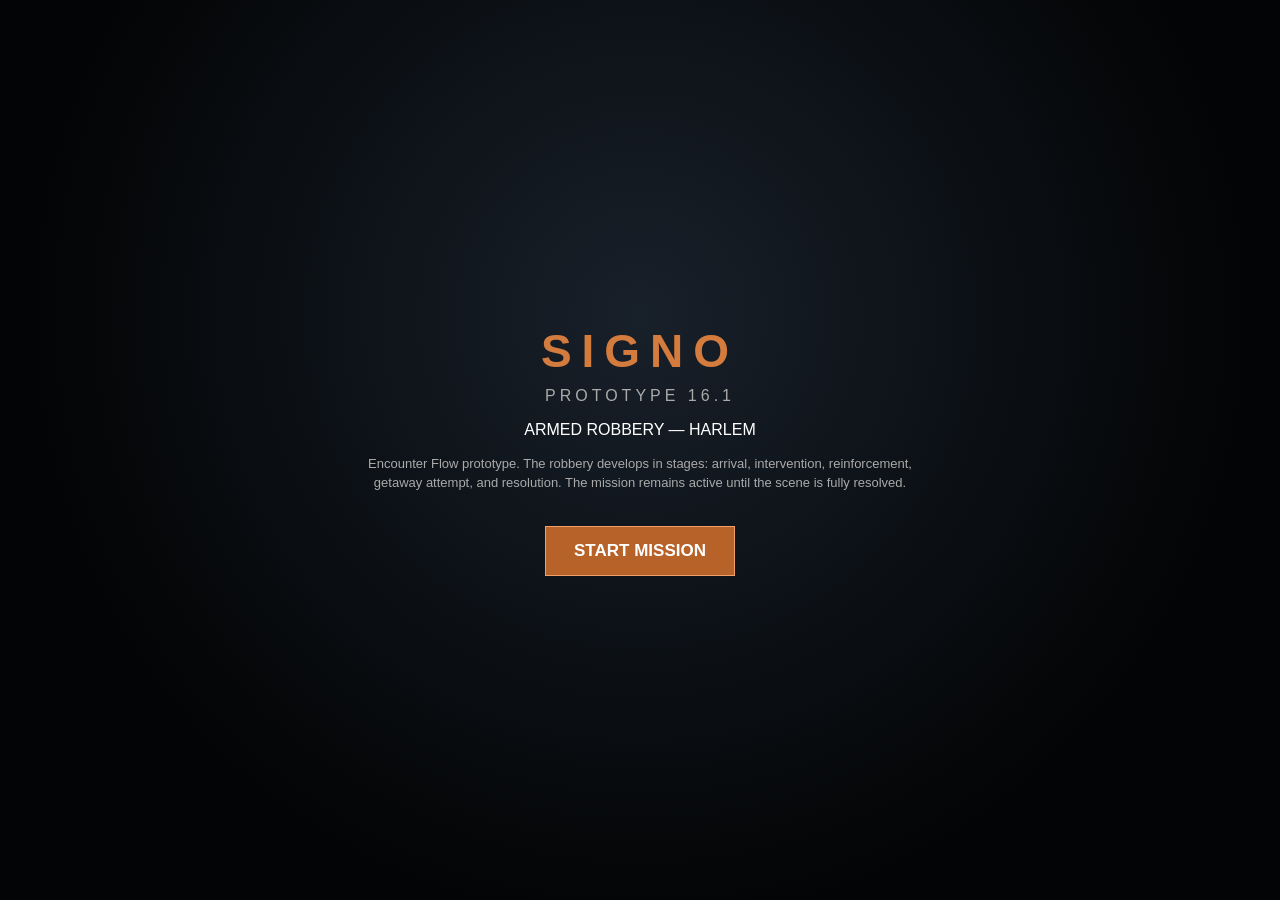
==== commit 98dc0e23: "deploy: a6f96225338c066a5aa7481c59e9919718698498" ====
--- a/dev/index.html
+++ b/dev/index.html
@@ -1,3 +1,3 @@
-<!doctype html><html><head><meta charset="utf-8"><meta name="viewport" content="width=device-width,initial-scale=1,maximum-scale=1,user-scalable=no,viewport-fit=cover"><meta name="theme-color" content="#05070a"><title>SIGNO — Prototype 16.0</title><style>
+<!doctype html><html><head><meta charset="utf-8"><meta name="viewport" content="width=device-width,initial-scale=1,maximum-scale=1,user-scalable=no,viewport-fit=cover"><meta name="theme-color" content="#05070a"><title>SIGNO — Prototype 16.1</title><style>
 html,body{margin:0;width:100%;height:100%;overflow:hidden;background:#05070a;color:#fff;font-family:Arial,sans-serif;touch-action:none;user-select:none}canvas{width:100%;height:100%;display:block}.hud{position:fixed;inset:0;pointer-events:none}.top{position:absolute;left:18px;top:14px;width:220px}.name{font-size:23px;font-weight:900;letter-spacing:3px}.bar{height:9px;background:#20242a;margin-top:7px;border:1px solid #555}.fill{height:100%}#hp{background:#eee}#en{background:#28a9e8}.mission{position:absolute;right:18px;top:14px;width:240px;background:#080b0fdd;border:1px solid #555;padding:10px;border-radius:8px;font-size:12px}.mission b,#objective{color:#f0b92f}.btn{position:absolute;border-radius:50%;border:2px solid #aaa8;background:#15191fdf;color:#fff;font-weight:800;pointer-events:auto;touch-action:manipulation}.btn:active{transform:scale(.94)}#atk{right:25px;bottom:25px;width:78px;height:78px}#flight{right:110px;bottom:100px;width:62px;height:62px;border-color:#e4ad24;color:#ffc942}#redir{right:180px;bottom:25px;width:62px;height:62px;border-color:#a348d2;color:#d784ff}#slip{right:250px;bottom:92px;width:62px;height:62px;border-color:#28a9e8;color:#56c8ff}#dodge{right:95px;bottom:22px;width:48px;height:48px;border-color:#5dac69;color:#8cff9a;font-size:10px}#stick{position:absolute;left:30px;bottom:28px;width:112px;height:112px;border:2px solid #7778;border-radius:50%;pointer-events:auto}#nub{position:absolute;left:37px;top:37px;width:38px;height:38px;background:#ddd8;border-radius:50%}#state,#objective,#alert{position:absolute;left:50%;transform:translateX(-50%);font-weight:800;text-shadow:0 2px 4px #000}#state{top:18px;font-size:10px;color:#aaa;letter-spacing:2px}#objective{top:46px;font-size:11px}#alert{display:none;top:27%;padding:7px 11px;background:#090c10dd;border:1px solid #666;border-radius:6px;font-size:12px}#start{position:fixed;inset:0;z-index:5;display:flex;align-items:center;justify-content:center;background:radial-gradient(circle at 50% 35%,#18202a,#030405 70%)}.card{text-align:center;max-width:560px;padding:30px}.logo{font-size:46px;letter-spacing:10px;color:#d47b3e;font-weight:900}.sub{letter-spacing:4px;color:#aaa;margin:9px}.small{color:#aaa;font-size:13px;line-height:1.45}.startbtn{margin-top:20px;background:#b76229;color:#fff;border:1px solid #f0a06a;padding:14px 28px;font-size:17px;font-weight:900}#rotate{display:none;position:fixed;inset:0;z-index:20;background:#05070af2;align-items:center;justify-content:center;text-align:center}@media(orientation:portrait){#rotate{display:flex}}
-</style></head><body><canvas id="g"></canvas><div class="hud"><div class="top"><div class="name">SIGNO</div><div class="bar"><div id="hp" class="fill" style="width:100%"></div></div><div class="bar"><div id="en" class="fill" style="width:100%"></div></div></div><div class="mission"><b>ARMED ROBBERY — HARLEM</b><br><span id="phaseLine">Arrival</span><br><br>Threats stopped: <span id="kills">0</span>/3<br>Civilians safe: <span id="civs">0</span>/6<br>Runner: <span id="runner">AT SCENE</span></div><div id="state">ENCOUNTER: ARRIVAL</div><div id="objective">OBJECTIVE: ASSESS THE SCENE</div><div id="alert"></div><div id="stick"><div id="nub"></div></div><button id="slip" class="btn">SLIP</button><button id="redir" class="btn">REDIRECT</button><button id="flight" class="btn">FLIGHT</button><button id="dodge" class="btn">DODGE</button><button id="atk" class="btn">ATTACK</button></div><div id="rotate"><div><h2>LANDSCAPE REQUIRED</h2><p>Rotate your iPhone sideways to play Signo.</p></div></div><div id="start"><div class="card"><div class="logo">SIGNO</div><div class="sub">PROTOTYPE 16.0</div><p>ARMED ROBBERY — HARLEM</p><p class="small">Encounter Flow prototype. The robbery develops in stages: arrival, intervention, reinforcement, getaway attempt, and resolution.</p><button id="startBtn" class="startbtn">START MISSION</button></div></div><script src="game.js?v=1602"></script></body></html>+</style><link rel="stylesheet" href="mobile-fixes.css?v=1611"></head><body><canvas id="g"></canvas><div class="hud"><div class="top"><div class="name">SIGNO</div><div class="bar"><div id="hp" class="fill" style="width:100%"></div></div><div class="bar"><div id="en" class="fill" style="width:100%"></div></div></div><div class="mission"><b>ARMED ROBBERY — HARLEM</b><br><span id="phaseLine">Arrival</span><br><br>Threats stopped: <span id="kills">0</span>/3<br>Civilians safe: <span id="civs">0</span>/6<br>Runner: <span id="runner">AT SCENE</span></div><div id="state">ENCOUNTER: ARRIVAL</div><div id="objective">OBJECTIVE: ASSESS THE SCENE</div><div id="alert"></div><div id="stick"><div id="nub"></div></div><button id="slip" class="btn">SLIP</button><button id="redir" class="btn">REDIRECT</button><button id="flight" class="btn">FLIGHT</button><button id="dodge" class="btn">DODGE</button><button id="atk" class="btn">ATTACK</button></div><div id="rotate"><div><h2>LANDSCAPE REQUIRED</h2><p>Rotate your iPhone sideways to play Signo.</p></div></div><div id="start"><div class="card"><div class="logo">SIGNO</div><div class="sub">PROTOTYPE 16.1</div><p>ARMED ROBBERY — HARLEM</p><p class="small">Encounter Flow prototype. The robbery develops in stages: arrival, intervention, reinforcement, getaway attempt, and resolution. The mission remains active until the scene is fully resolved.</p><button id="startBtn" class="startbtn">START MISSION</button></div></div><script src="core.js?v=1611"></script><script src="loop.js?v=1611"></script></body></html>
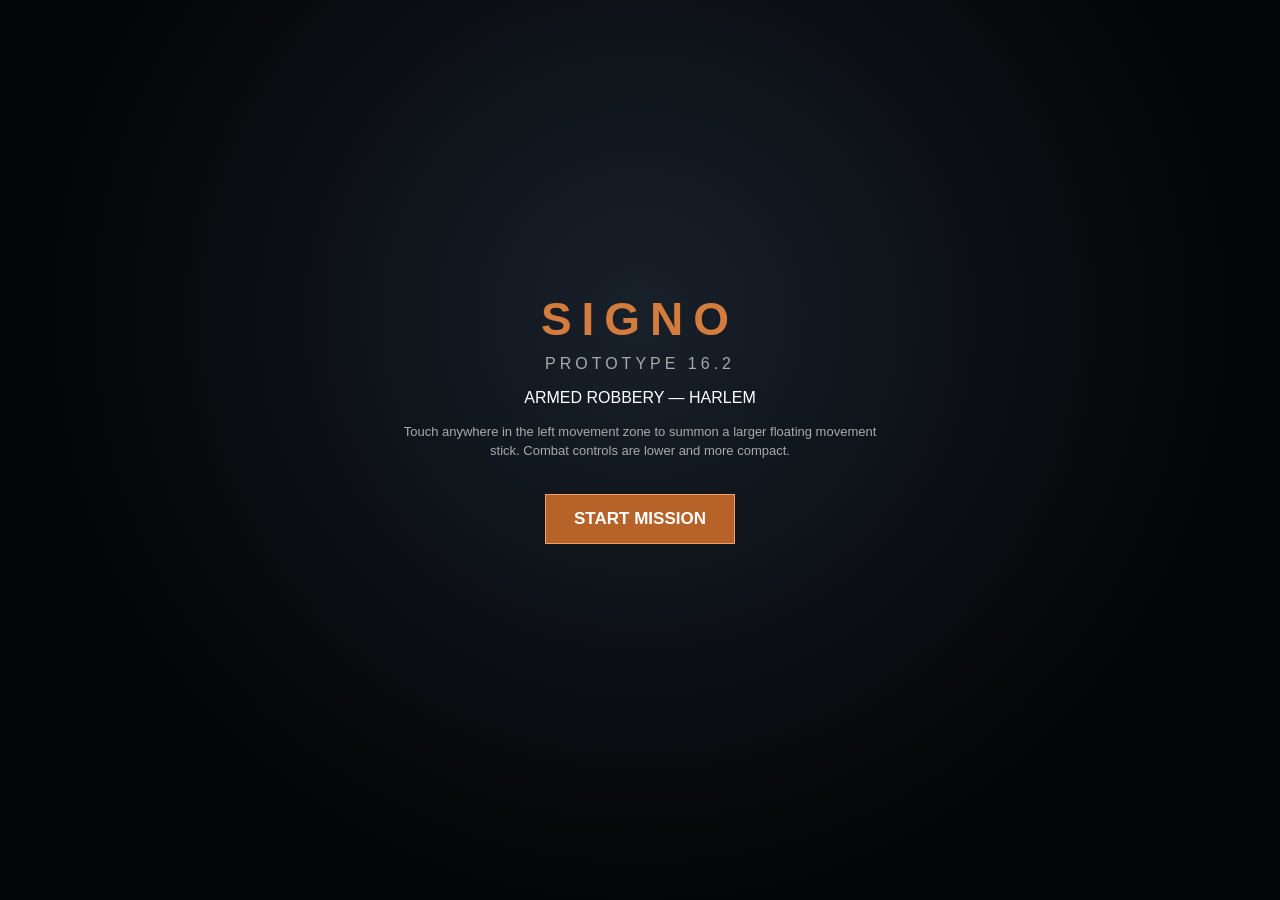
==== commit 18ccac86: "deploy: 163504d543aaa9e7dd4430125946c5b35751a775" ====
--- a/dev/index.html
+++ b/dev/index.html
@@ -1,3 +1,3 @@
-<!doctype html><html><head><meta charset="utf-8"><meta name="viewport" content="width=device-width,initial-scale=1,maximum-scale=1,user-scalable=no,viewport-fit=cover"><meta name="theme-color" content="#05070a"><title>SIGNO — Prototype 16.1</title><style>
+<!doctype html><html><head><meta charset="utf-8"><meta name="viewport" content="width=device-width,initial-scale=1,maximum-scale=1,user-scalable=no,viewport-fit=cover"><meta name="theme-color" content="#05070a"><title>SIGNO — Prototype 16.2</title><style>
 html,body{margin:0;width:100%;height:100%;overflow:hidden;background:#05070a;color:#fff;font-family:Arial,sans-serif;touch-action:none;user-select:none}canvas{width:100%;height:100%;display:block}.hud{position:fixed;inset:0;pointer-events:none}.top{position:absolute;left:18px;top:14px;width:220px}.name{font-size:23px;font-weight:900;letter-spacing:3px}.bar{height:9px;background:#20242a;margin-top:7px;border:1px solid #555}.fill{height:100%}#hp{background:#eee}#en{background:#28a9e8}.mission{position:absolute;right:18px;top:14px;width:240px;background:#080b0fdd;border:1px solid #555;padding:10px;border-radius:8px;font-size:12px}.mission b,#objective{color:#f0b92f}.btn{position:absolute;border-radius:50%;border:2px solid #aaa8;background:#15191fdf;color:#fff;font-weight:800;pointer-events:auto;touch-action:manipulation}.btn:active{transform:scale(.94)}#atk{right:25px;bottom:25px;width:78px;height:78px}#flight{right:110px;bottom:100px;width:62px;height:62px;border-color:#e4ad24;color:#ffc942}#redir{right:180px;bottom:25px;width:62px;height:62px;border-color:#a348d2;color:#d784ff}#slip{right:250px;bottom:92px;width:62px;height:62px;border-color:#28a9e8;color:#56c8ff}#dodge{right:95px;bottom:22px;width:48px;height:48px;border-color:#5dac69;color:#8cff9a;font-size:10px}#stick{position:absolute;left:30px;bottom:28px;width:112px;height:112px;border:2px solid #7778;border-radius:50%;pointer-events:auto}#nub{position:absolute;left:37px;top:37px;width:38px;height:38px;background:#ddd8;border-radius:50%}#state,#objective,#alert{position:absolute;left:50%;transform:translateX(-50%);font-weight:800;text-shadow:0 2px 4px #000}#state{top:18px;font-size:10px;color:#aaa;letter-spacing:2px}#objective{top:46px;font-size:11px}#alert{display:none;top:27%;padding:7px 11px;background:#090c10dd;border:1px solid #666;border-radius:6px;font-size:12px}#start{position:fixed;inset:0;z-index:5;display:flex;align-items:center;justify-content:center;background:radial-gradient(circle at 50% 35%,#18202a,#030405 70%)}.card{text-align:center;max-width:560px;padding:30px}.logo{font-size:46px;letter-spacing:10px;color:#d47b3e;font-weight:900}.sub{letter-spacing:4px;color:#aaa;margin:9px}.small{color:#aaa;font-size:13px;line-height:1.45}.startbtn{margin-top:20px;background:#b76229;color:#fff;border:1px solid #f0a06a;padding:14px 28px;font-size:17px;font-weight:900}#rotate{display:none;position:fixed;inset:0;z-index:20;background:#05070af2;align-items:center;justify-content:center;text-align:center}@media(orientation:portrait){#rotate{display:flex}}
-</style><link rel="stylesheet" href="mobile-fixes.css?v=1611"></head><body><canvas id="g"></canvas><div class="hud"><div class="top"><div class="name">SIGNO</div><div class="bar"><div id="hp" class="fill" style="width:100%"></div></div><div class="bar"><div id="en" class="fill" style="width:100%"></div></div></div><div class="mission"><b>ARMED ROBBERY — HARLEM</b><br><span id="phaseLine">Arrival</span><br><br>Threats stopped: <span id="kills">0</span>/3<br>Civilians safe: <span id="civs">0</span>/6<br>Runner: <span id="runner">AT SCENE</span></div><div id="state">ENCOUNTER: ARRIVAL</div><div id="objective">OBJECTIVE: ASSESS THE SCENE</div><div id="alert"></div><div id="stick"><div id="nub"></div></div><button id="slip" class="btn">SLIP</button><button id="redir" class="btn">REDIRECT</button><button id="flight" class="btn">FLIGHT</button><button id="dodge" class="btn">DODGE</button><button id="atk" class="btn">ATTACK</button></div><div id="rotate"><div><h2>LANDSCAPE REQUIRED</h2><p>Rotate your iPhone sideways to play Signo.</p></div></div><div id="start"><div class="card"><div class="logo">SIGNO</div><div class="sub">PROTOTYPE 16.1</div><p>ARMED ROBBERY — HARLEM</p><p class="small">Encounter Flow prototype. The robbery develops in stages: arrival, intervention, reinforcement, getaway attempt, and resolution. The mission remains active until the scene is fully resolved.</p><button id="startBtn" class="startbtn">START MISSION</button></div></div><script src="core.js?v=1611"></script><script src="loop.js?v=1611"></script></body></html>+</style><link rel="stylesheet" href="mobile-fixes.css?v=1620"><link rel="stylesheet" href="mobile-layout-162.css?v=1620"></head><body><canvas id="g"></canvas><div class="hud"><div class="top"><div class="name">SIGNO</div><div class="bar"><div id="hp" class="fill" style="width:100%"></div></div><div class="bar"><div id="en" class="fill" style="width:100%"></div></div></div><div class="mission"><b>ARMED ROBBERY — HARLEM</b><br><span id="phaseLine">Arrival</span><br>Threats: <span id="kills">0</span>/3 · Civilians: <span id="civs">0</span>/6 · Runner: <span id="runner">AT SCENE</span></div><div id="state">ENCOUNTER: ARRIVAL</div><div id="objective">OBJECTIVE: ASSESS THE SCENE</div><div id="alert"></div><div id="stick"><div id="nub"></div></div><button id="slip" class="btn">SLIP</button><button id="redir" class="btn">REDIRECT</button><button id="flight" class="btn">FLIGHT</button><button id="dodge" class="btn">DODGE</button><button id="atk" class="btn">ATTACK</button></div><div id="rotate"><div><h2>LANDSCAPE REQUIRED</h2><p>Rotate your iPhone sideways to play Signo.</p></div></div><div id="start"><div class="card"><div class="logo">SIGNO</div><div class="sub">PROTOTYPE 16.2</div><p>ARMED ROBBERY — HARLEM</p><p class="small">Touch anywhere in the left movement zone to summon a larger floating movement stick. Combat controls are lower and more compact.</p><button id="startBtn" class="startbtn">START MISSION</button></div></div><script src="core.js?v=1620"></script><script src="floating-controls.js?v=1620"></script><script src="loop.js?v=1620"></script></body></html>
--- a/dev/mobile-fixes.css
+++ b/dev/mobile-fixes.css
@@ -0,0 +1,18 @@
+:root{--safe-top:env(safe-area-inset-top,0px);--safe-right:env(safe-area-inset-right,0px);--safe-bottom:env(safe-area-inset-bottom,0px);--safe-left:env(safe-area-inset-left,0px);--browser-bottom:64px;--cluster-right:calc(42px + var(--safe-right));--cluster-bottom:calc(42px + var(--safe-bottom) + var(--browser-bottom))}
+@media(display-mode:standalone){:root{--browser-bottom:10px}}
+body{position:fixed;inset:0;min-height:100dvh;overscroll-behavior:none;-webkit-user-select:none;-webkit-touch-callout:none}
+.top{left:calc(18px + var(--safe-left));top:calc(14px + var(--safe-top))}.mission{right:calc(18px + var(--safe-right));top:calc(14px + var(--safe-top))}#state{top:calc(18px + var(--safe-top))}#objective{top:calc(46px + var(--safe-top))}
+/* Controller-style action cluster: four face buttons in a diamond, flight separated above. */
+#atk{right:var(--cluster-right);bottom:calc(var(--cluster-bottom) + 48px);width:72px;height:72px}
+#redir{right:calc(var(--cluster-right) + 76px);bottom:calc(var(--cluster-bottom) + 106px);width:58px;height:58px}
+#dodge{right:calc(var(--cluster-right) + 76px);bottom:calc(var(--cluster-bottom) - 4px);width:58px;height:58px;font-size:10px}
+#slip{right:calc(var(--cluster-right) + 140px);bottom:calc(var(--cluster-bottom) + 48px);width:58px;height:58px}
+#flight{right:calc(var(--cluster-right) + 154px);bottom:calc(var(--cluster-bottom) + 132px);width:56px;height:56px;font-size:10px}
+#stick{left:calc(30px + var(--safe-left));bottom:calc(28px + var(--safe-bottom) + var(--browser-bottom))}
+#start{padding-bottom:calc(var(--safe-bottom) + var(--browser-bottom));box-sizing:border-box}.card{box-sizing:border-box;max-height:100%;overflow:auto}
+/* Attack-readability feedback. */
+#redir.ready,#dodge.ready{box-shadow:0 0 0 3px #ffd34d,0 0 22px #ffd34d;animation:defensePulse .42s infinite alternate}
+#redir.now,#dodge.now{box-shadow:0 0 0 4px #ff5147,0 0 30px #ff5147;animation:defenseNow .18s infinite alternate}
+@keyframes defensePulse{from{filter:brightness(1)}to{filter:brightness(1.45)}}
+@keyframes defenseNow{from{transform:scale(1)}to{transform:scale(1.08)}}
+@media(orientation:landscape) and (max-height:500px){:root{--browser-bottom:58px;--cluster-right:calc(36px + var(--safe-right));--cluster-bottom:calc(28px + var(--safe-bottom) + var(--browser-bottom))}.top{width:190px}.mission{width:205px;font-size:10px}.btn{transform:scale(.92);transform-origin:center}.hud #stick{transform:scale(.88);transform-origin:left bottom}#flight{right:calc(var(--cluster-right) + 150px);bottom:calc(var(--cluster-bottom) + 126px)}}
--- a/dev/mobile-layout-162.css
+++ b/dev/mobile-layout-162.css
@@ -0,0 +1 @@
+:root{--cluster-right:calc(28px + var(--safe-right));--cluster-bottom:calc(18px + var(--safe-bottom) + var(--browser-bottom))}.mission{right:calc(12px + var(--safe-right));top:calc(10px + var(--safe-top));width:184px!important;padding:7px 8px!important;font-size:9px!important;line-height:1.18;opacity:.92}#state{top:calc(13px + var(--safe-top));font-size:9px!important}#objective{top:calc(38px + var(--safe-top));font-size:10px!important}#atk{right:var(--cluster-right);bottom:calc(var(--cluster-bottom) + 38px);width:68px;height:68px}#redir{right:calc(var(--cluster-right) + 62px);bottom:calc(var(--cluster-bottom) + 88px);width:54px;height:54px}#dodge{right:calc(var(--cluster-right) + 62px);bottom:calc(var(--cluster-bottom) - 2px);width:54px;height:54px}#slip{right:calc(var(--cluster-right) + 116px);bottom:calc(var(--cluster-bottom) + 38px);width:54px;height:54px}#flight{right:calc(var(--cluster-right) + 118px);bottom:calc(var(--cluster-bottom) + 98px);width:50px;height:50px}#stick{display:none;position:fixed!important;left:0;top:0;bottom:auto!important;width:138px!important;height:138px!important;border-width:3px!important;background:#11182155;z-index:4;transform:none!important}#nub{left:44px!important;top:44px!important;width:50px!important;height:50px!important;background:#e7edf0aa!important}@media(orientation:landscape) and (max-height:500px){:root{--cluster-right:calc(24px + var(--safe-right));--cluster-bottom:calc(12px + var(--safe-bottom) + var(--browser-bottom))}.mission{width:170px!important;font-size:8.5px!important}.btn{transform:scale(.94);transform-origin:center}#flight{right:calc(var(--cluster-right) + 116px);bottom:calc(var(--cluster-bottom) + 94px)}}
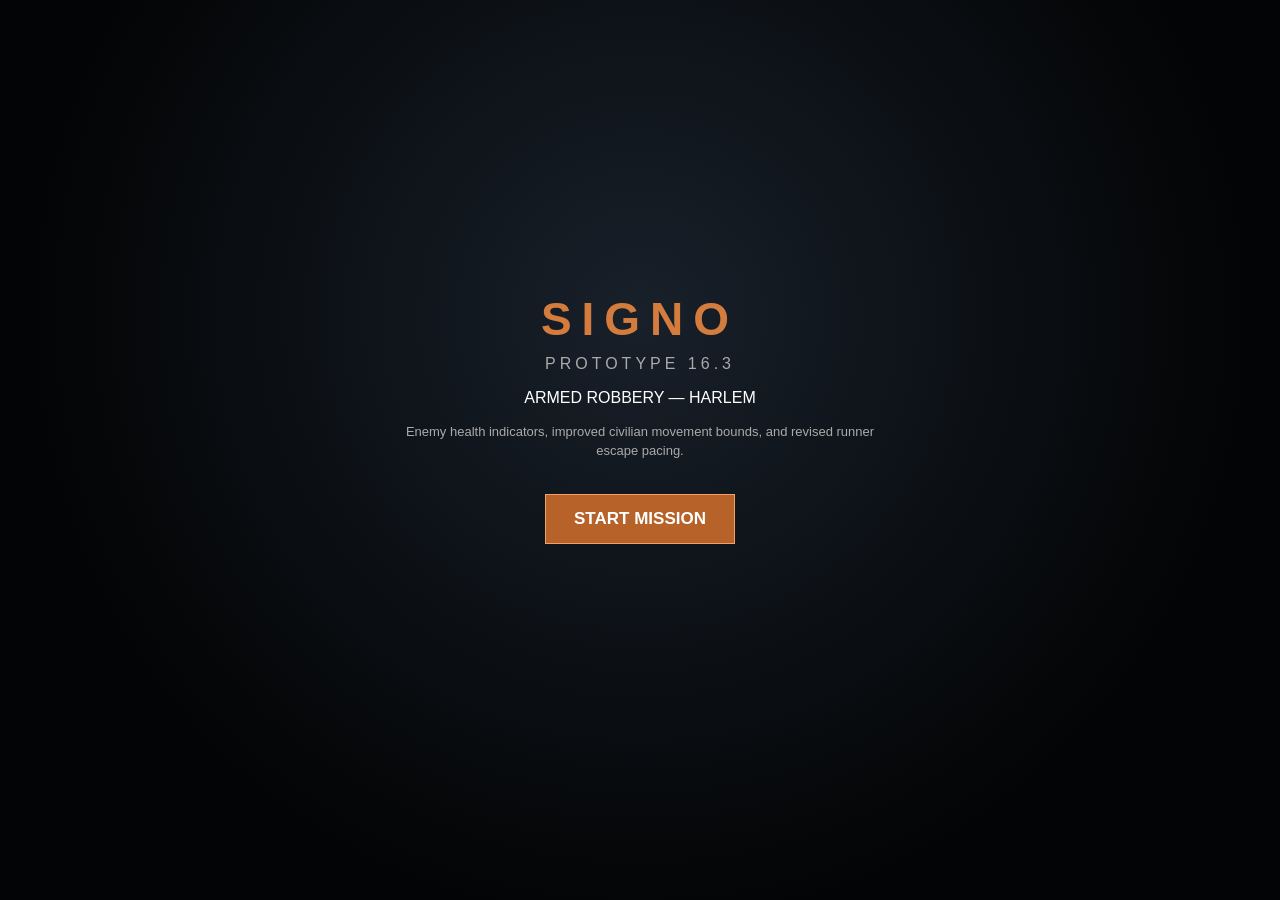
==== commit 2e8e1f83: "deploy: 32f077af0bae009cede7216f4da6bc467c132db4" ====
--- a/dev/index.html
+++ b/dev/index.html
@@ -1,3 +1,3 @@
-<!doctype html><html><head><meta charset="utf-8"><meta name="viewport" content="width=device-width,initial-scale=1,maximum-scale=1,user-scalable=no,viewport-fit=cover"><meta name="theme-color" content="#05070a"><title>SIGNO — Prototype 16.2</title><style>
+<!doctype html><html><head><meta charset="utf-8"><meta name="viewport" content="width=device-width,initial-scale=1,maximum-scale=1,user-scalable=no,viewport-fit=cover"><meta name="theme-color" content="#05070a"><title>SIGNO — Prototype 16.3</title><style>
 html,body{margin:0;width:100%;height:100%;overflow:hidden;background:#05070a;color:#fff;font-family:Arial,sans-serif;touch-action:none;user-select:none}canvas{width:100%;height:100%;display:block}.hud{position:fixed;inset:0;pointer-events:none}.top{position:absolute;left:18px;top:14px;width:220px}.name{font-size:23px;font-weight:900;letter-spacing:3px}.bar{height:9px;background:#20242a;margin-top:7px;border:1px solid #555}.fill{height:100%}#hp{background:#eee}#en{background:#28a9e8}.mission{position:absolute;right:18px;top:14px;width:240px;background:#080b0fdd;border:1px solid #555;padding:10px;border-radius:8px;font-size:12px}.mission b,#objective{color:#f0b92f}.btn{position:absolute;border-radius:50%;border:2px solid #aaa8;background:#15191fdf;color:#fff;font-weight:800;pointer-events:auto;touch-action:manipulation}.btn:active{transform:scale(.94)}#atk{right:25px;bottom:25px;width:78px;height:78px}#flight{right:110px;bottom:100px;width:62px;height:62px;border-color:#e4ad24;color:#ffc942}#redir{right:180px;bottom:25px;width:62px;height:62px;border-color:#a348d2;color:#d784ff}#slip{right:250px;bottom:92px;width:62px;height:62px;border-color:#28a9e8;color:#56c8ff}#dodge{right:95px;bottom:22px;width:48px;height:48px;border-color:#5dac69;color:#8cff9a;font-size:10px}#stick{position:absolute;left:30px;bottom:28px;width:112px;height:112px;border:2px solid #7778;border-radius:50%;pointer-events:auto}#nub{position:absolute;left:37px;top:37px;width:38px;height:38px;background:#ddd8;border-radius:50%}#state,#objective,#alert{position:absolute;left:50%;transform:translateX(-50%);font-weight:800;text-shadow:0 2px 4px #000}#state{top:18px;font-size:10px;color:#aaa;letter-spacing:2px}#objective{top:46px;font-size:11px}#alert{display:none;top:27%;padding:7px 11px;background:#090c10dd;border:1px solid #666;border-radius:6px;font-size:12px}#start{position:fixed;inset:0;z-index:5;display:flex;align-items:center;justify-content:center;background:radial-gradient(circle at 50% 35%,#18202a,#030405 70%)}.card{text-align:center;max-width:560px;padding:30px}.logo{font-size:46px;letter-spacing:10px;color:#d47b3e;font-weight:900}.sub{letter-spacing:4px;color:#aaa;margin:9px}.small{color:#aaa;font-size:13px;line-height:1.45}.startbtn{margin-top:20px;background:#b76229;color:#fff;border:1px solid #f0a06a;padding:14px 28px;font-size:17px;font-weight:900}#rotate{display:none;position:fixed;inset:0;z-index:20;background:#05070af2;align-items:center;justify-content:center;text-align:center}@media(orientation:portrait){#rotate{display:flex}}
-</style><link rel="stylesheet" href="mobile-fixes.css?v=1620"><link rel="stylesheet" href="mobile-layout-162.css?v=1620"></head><body><canvas id="g"></canvas><div class="hud"><div class="top"><div class="name">SIGNO</div><div class="bar"><div id="hp" class="fill" style="width:100%"></div></div><div class="bar"><div id="en" class="fill" style="width:100%"></div></div></div><div class="mission"><b>ARMED ROBBERY — HARLEM</b><br><span id="phaseLine">Arrival</span><br>Threats: <span id="kills">0</span>/3 · Civilians: <span id="civs">0</span>/6 · Runner: <span id="runner">AT SCENE</span></div><div id="state">ENCOUNTER: ARRIVAL</div><div id="objective">OBJECTIVE: ASSESS THE SCENE</div><div id="alert"></div><div id="stick"><div id="nub"></div></div><button id="slip" class="btn">SLIP</button><button id="redir" class="btn">REDIRECT</button><button id="flight" class="btn">FLIGHT</button><button id="dodge" class="btn">DODGE</button><button id="atk" class="btn">ATTACK</button></div><div id="rotate"><div><h2>LANDSCAPE REQUIRED</h2><p>Rotate your iPhone sideways to play Signo.</p></div></div><div id="start"><div class="card"><div class="logo">SIGNO</div><div class="sub">PROTOTYPE 16.2</div><p>ARMED ROBBERY — HARLEM</p><p class="small">Touch anywhere in the left movement zone to summon a larger floating movement stick. Combat controls are lower and more compact.</p><button id="startBtn" class="startbtn">START MISSION</button></div></div><script src="core.js?v=1620"></script><script src="floating-controls.js?v=1620"></script><script src="loop.js?v=1620"></script></body></html>+</style><link rel="stylesheet" href="mobile-fixes.css?v=1630"><link rel="stylesheet" href="mobile-layout-162.css?v=1630"></head><body><canvas id="g"></canvas><div class="hud"><div class="top"><div class="name">SIGNO</div><div class="bar"><div id="hp" class="fill" style="width:100%"></div></div><div class="bar"><div id="en" class="fill" style="width:100%"></div></div></div><div class="mission"><b>ARMED ROBBERY — HARLEM</b><br><span id="phaseLine">Arrival</span><br>Threats: <span id="kills">0</span>/3 · Civilians: <span id="civs">0</span>/6 · Runner: <span id="runner">AT SCENE</span></div><div id="state">ENCOUNTER: ARRIVAL</div><div id="objective">OBJECTIVE: ASSESS THE SCENE</div><div id="alert"></div><div id="stick"><div id="nub"></div></div><button id="slip" class="btn">SLIP</button><button id="redir" class="btn">REDIRECT</button><button id="flight" class="btn">FLIGHT</button><button id="dodge" class="btn">DODGE</button><button id="atk" class="btn">ATTACK</button></div><div id="rotate"><div><h2>LANDSCAPE REQUIRED</h2><p>Rotate your iPhone sideways to play Signo.</p></div></div><div id="start"><div class="card"><div class="logo">SIGNO</div><div class="sub">PROTOTYPE 16.3</div><p>ARMED ROBBERY — HARLEM</p><p class="small">Enemy health indicators, improved civilian movement bounds, and revised runner escape pacing.</p><button id="startBtn" class="startbtn">START MISSION</button></div></div><script src="core.js?v=1630"></script><script src="floating-controls.js?v=1630"></script><script src="loop.js?v=1630"></script><script src="prototype-163-tuning.js?v=1630"></script></body></html>
